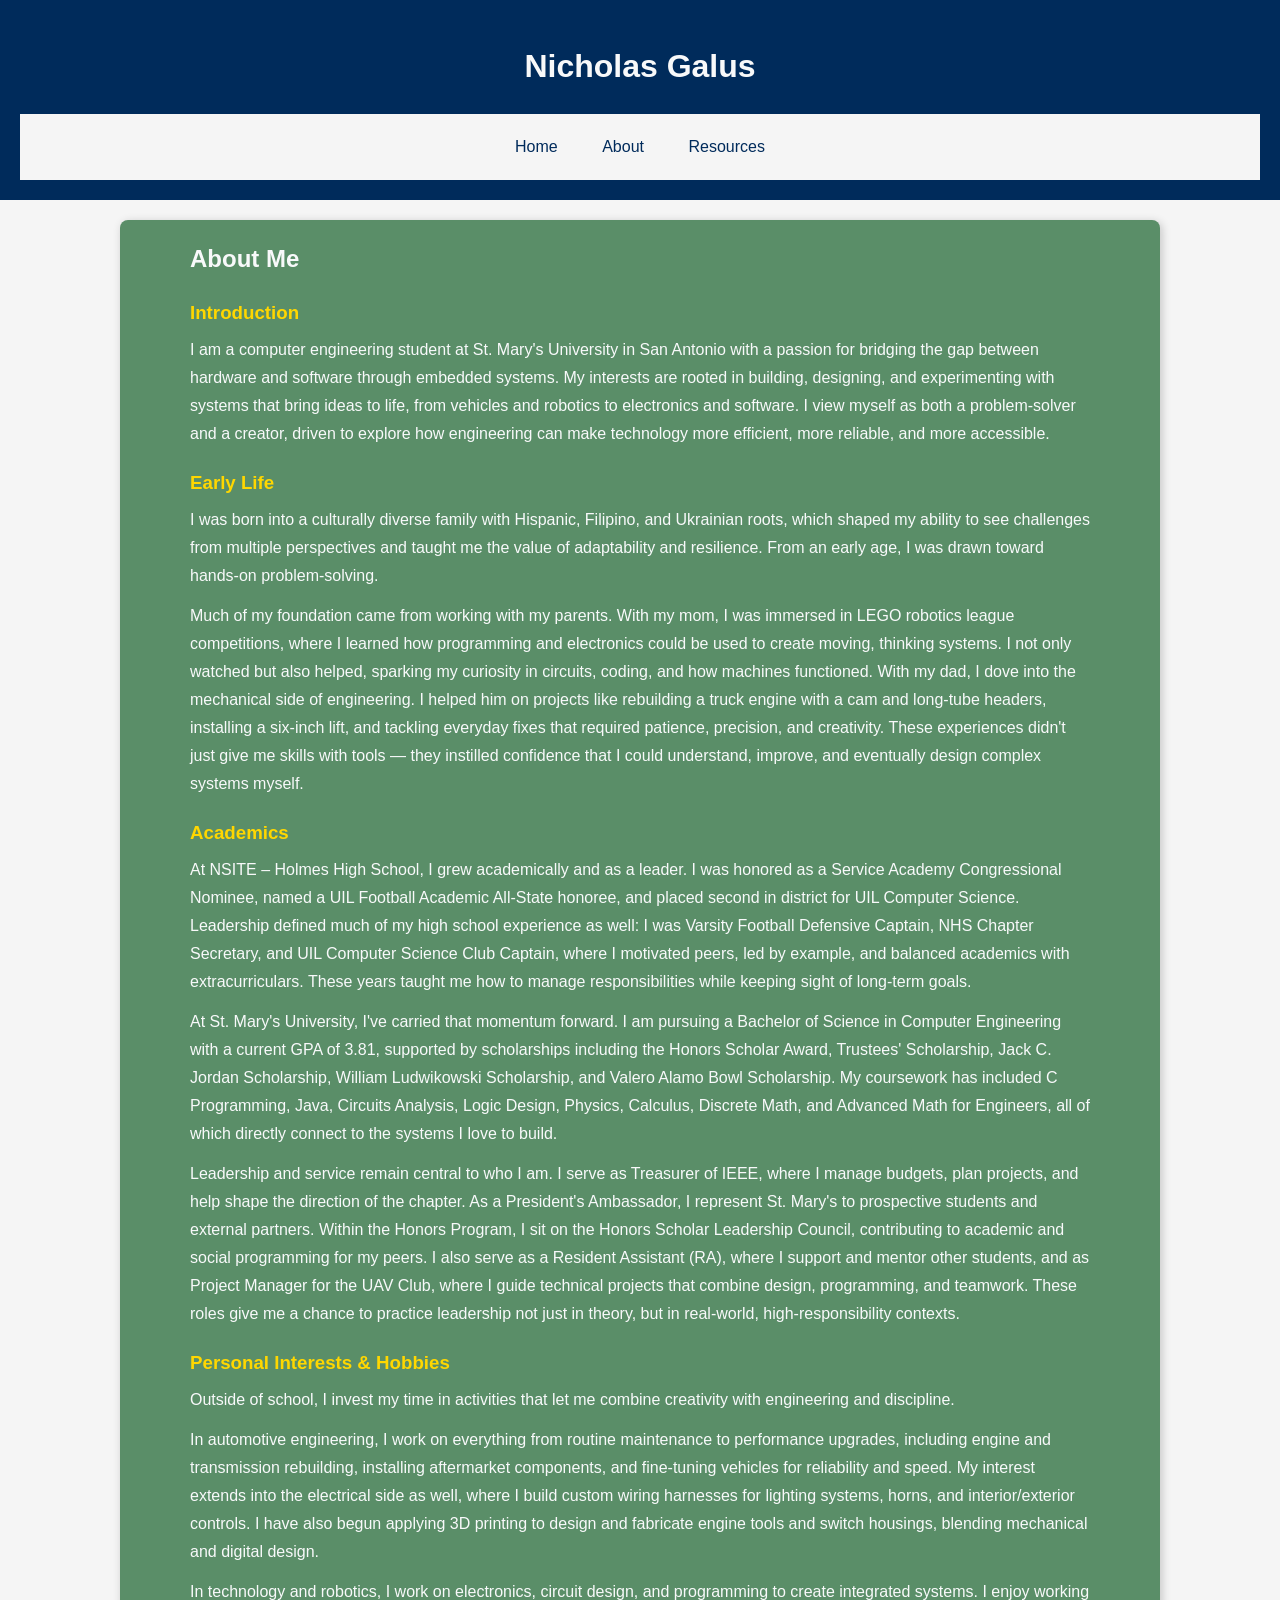
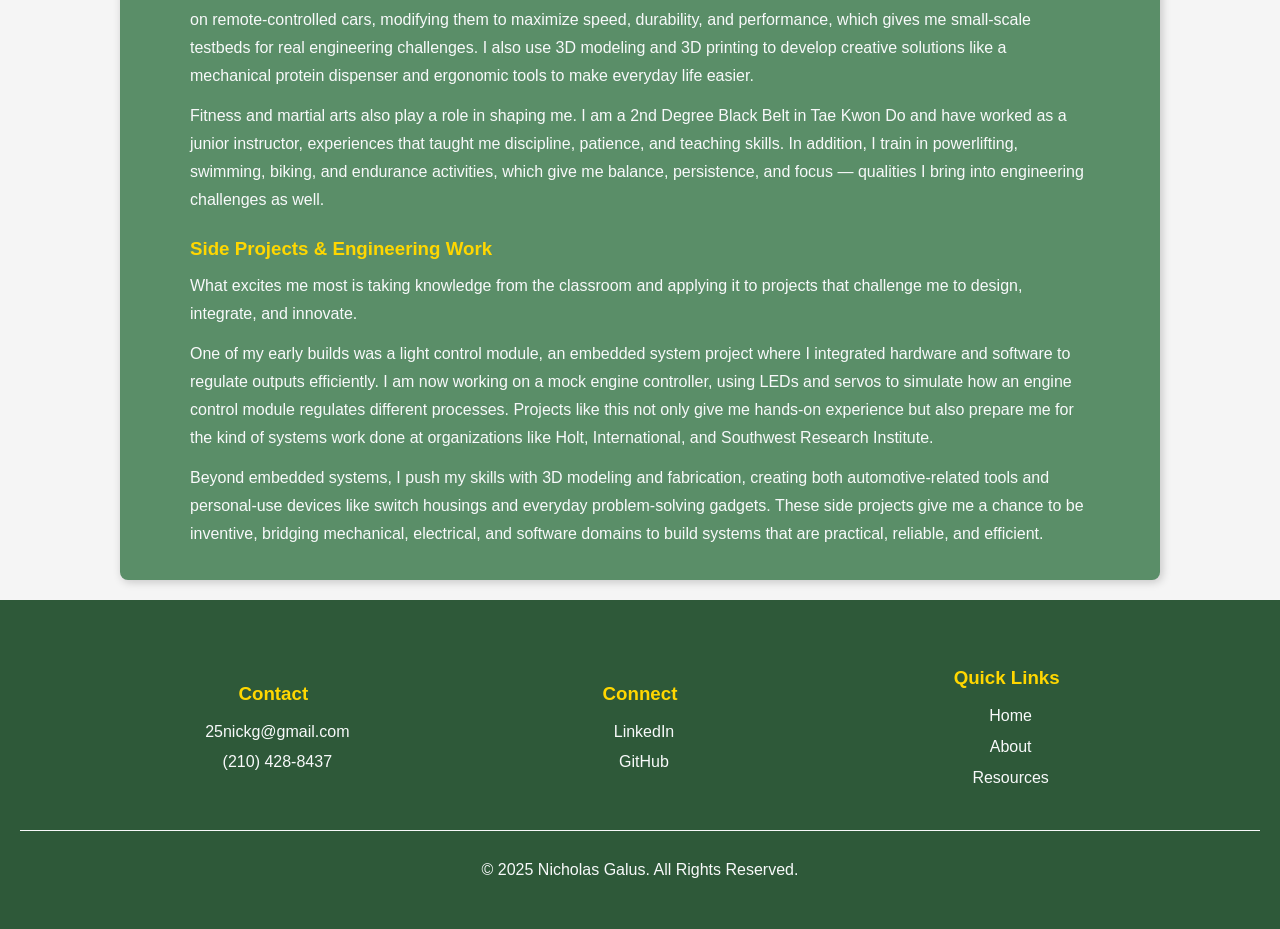
==== about.html @ d9659783 "Updated experiences" ====
<!DOCTYPE html>
<html lang="en">

<head>
    <meta charset="UTF-8">
    <meta name="viewport" content="width=device-width, initial-scale=1.0">
    <title>About Me - Nicholas Galus</title>
    <link rel="stylesheet" href="resources/css/styles.css">
</head>

<body>
    <header>
        <h1>Nicholas Galus</h1>
        <nav>
            <a href="index.html">Home</a>
            <a href="about.html">About</a>
            <a href="resources.html">Resources</a>
        </nav>
    </header>

    <section class="about about-page">
        <article>
            <div>
                <h2>About Me</h2>
                
                <h3>Introduction</h3>
                <p>
                    I am a computer engineering student at St. Mary's University in San Antonio with a passion for bridging the gap between hardware and software through embedded systems. My interests are rooted in building, designing, and experimenting with systems that bring ideas to life, from vehicles and robotics to electronics and software. I view myself as both a problem-solver and a creator, driven to explore how engineering can make technology more efficient, more reliable, and more accessible.
                </p>

                <h3>Early Life</h3>
                <p>
                    I was born into a culturally diverse family with Hispanic, Filipino, and Ukrainian roots, which shaped my ability to see challenges from multiple perspectives and taught me the value of adaptability and resilience. From an early age, I was drawn toward hands-on problem-solving.
                </p>
                <p>
                    Much of my foundation came from working with my parents. With my mom, I was immersed in LEGO robotics league competitions, where I learned how programming and electronics could be used to create moving, thinking systems. I not only watched but also helped, sparking my curiosity in circuits, coding, and how machines functioned. With my dad, I dove into the mechanical side of engineering. I helped him on projects like rebuilding a truck engine with a cam and long-tube headers, installing a six-inch lift, and tackling everyday fixes that required patience, precision, and creativity. These experiences didn't just give me skills with tools — they instilled confidence that I could understand, improve, and eventually design complex systems myself.
                </p>

                <h3>Academics</h3>
                <p>
                    At NSITE – Holmes High School, I grew academically and as a leader. I was honored as a Service Academy Congressional Nominee, named a UIL Football Academic All-State honoree, and placed second in district for UIL Computer Science. Leadership defined much of my high school experience as well: I was Varsity Football Defensive Captain, NHS Chapter Secretary, and UIL Computer Science Club Captain, where I motivated peers, led by example, and balanced academics with extracurriculars. These years taught me how to manage responsibilities while keeping sight of long-term goals.
                </p>
                <p>
                    At St. Mary's University, I've carried that momentum forward. I am pursuing a Bachelor of Science in Computer Engineering with a current GPA of 3.81, supported by scholarships including the Honors Scholar Award, Trustees' Scholarship, Jack C. Jordan Scholarship, William Ludwikowski Scholarship, and Valero Alamo Bowl Scholarship. My coursework has included C Programming, Java, Circuits Analysis, Logic Design, Physics, Calculus, Discrete Math, and Advanced Math for Engineers, all of which directly connect to the systems I love to build.
                </p>
                <p>
                    Leadership and service remain central to who I am. I serve as Treasurer of IEEE, where I manage budgets, plan projects, and help shape the direction of the chapter. As a President's Ambassador, I represent St. Mary's to prospective students and external partners. Within the Honors Program, I sit on the Honors Scholar Leadership Council, contributing to academic and social programming for my peers. I also serve as a Resident Assistant (RA), where I support and mentor other students, and as Project Manager for the UAV Club, where I guide technical projects that combine design, programming, and teamwork. These roles give me a chance to practice leadership not just in theory, but in real-world, high-responsibility contexts.
                </p>

                <h3>Personal Interests & Hobbies</h3>
                <p>
                    Outside of school, I invest my time in activities that let me combine creativity with engineering and discipline.
                </p>
                <p>
                    In automotive engineering, I work on everything from routine maintenance to performance upgrades, including engine and transmission rebuilding, installing aftermarket components, and fine-tuning vehicles for reliability and speed. My interest extends into the electrical side as well, where I build custom wiring harnesses for lighting systems, horns, and interior/exterior controls. I have also begun applying 3D printing to design and fabricate engine tools and switch housings, blending mechanical and digital design.
                </p>
                <p>
                    In technology and robotics, I work on electronics, circuit design, and programming to create integrated systems. I enjoy working on remote-controlled cars, modifying them to maximize speed, durability, and performance, which gives me small-scale testbeds for real engineering challenges. I also use 3D modeling and 3D printing to develop creative solutions like a mechanical protein dispenser and ergonomic tools to make everyday life easier.
                </p>
                <p>
                    Fitness and martial arts also play a role in shaping me. I am a 2nd Degree Black Belt in Tae Kwon Do and have worked as a junior instructor, experiences that taught me discipline, patience, and teaching skills. In addition, I train in powerlifting, swimming, biking, and endurance activities, which give me balance, persistence, and focus — qualities I bring into engineering challenges as well.
                </p>

                <h3>Side Projects & Engineering Work</h3>
                <p>
                    What excites me most is taking knowledge from the classroom and applying it to projects that challenge me to design, integrate, and innovate.
                </p>
                <p>
                    One of my early builds was a light control module, an embedded system project where I integrated hardware and software to regulate outputs efficiently. I am now working on a mock engine controller, using LEDs and servos to simulate how an engine control module regulates different processes. Projects like this not only give me hands-on experience but also prepare me for the kind of systems work done at organizations like Holt, International, and Southwest Research Institute.
                </p>
                <p>
                    Beyond embedded systems, I push my skills with 3D modeling and fabrication, creating both automotive-related tools and personal-use devices like switch housings and everyday problem-solving gadgets. These side projects give me a chance to be inventive, bridging mechanical, electrical, and software domains to build systems that are practical, reliable, and efficient.
                </p>
            </div>
        </article>
    </section>

    <footer>
        <div class="footer-container">
            <!-- Contact Section -->
            <div class="footer-section">
                <h3>Contact</h3>
                <p><a href="mailto:25nickg@gmail.com"><i class="fas fa-envelope"></i> 25nickg@gmail.com</a></p>
                <p><a href="tel:+12104288437"><i class="fas fa-phone"></i> (210) 428-8437</a></p>
            </div>

            <!-- Social Media Section -->
            <div class="footer-section">
                <h3>Connect</h3>
                <p>
                    <a href="https://www.linkedin.com/in/nicholas-galus-9012752a9/" target="_blank">
                        <i class="fab fa-linkedin"></i> LinkedIn
                    </a>
                </p>
                <p>
                    <a href="https://github.com/ngalus47" target="_blank">
                        <i class="fab fa-github"></i> GitHub
                    </a>
                </p>
            </div>

            <!-- Quick Links Section -->
            <div class="footer-section">
                <h3>Quick Links</h3>
                <p><a href="index.html"><i class="fas fa-home"></i> Home</a></p>
                <p><a href="about.html"><i class="fas fa-user"></i> About</a></p>
                <p><a href="resources.html"><i class="fas fa-folder"></i> Resources</a></p>
            </div>
        </div>

        <!-- Copyright Notice -->
        <div class="footer-bottom">
            <p>&copy; 2025 Nicholas Galus. All Rights Reserved.</p>
        </div>
    </footer>

</body>

</html>
---- resources/css/styles.css ----
/* General Styling */
body {
  font-family: Arial, sans-serif;
  line-height: 1.6;
  margin: 0;
  padding: 0;
  background: #f5f5f5;
  color: #f8f9fa;
}

/* Header */
header {
  background: #002b5b;
  color: #f8f9fa;
  padding: 20px;
  text-align: center;
}

/* Navigation */
nav {
  background: #f5f5f5;
  text-align: center;
  padding: 10px;
}

nav a {
  color: #002b5b;
  text-decoration: none;
  padding: 10px 20px;
  display: inline-block;
  transition: background 0.3s ease, color 0.3s ease;
}

nav a:hover {
  background: #ffd166;
  color: #333;
  border-radius: 5px;
}

/* Main Content */
main {
  padding: 20px;
  max-width: 900px;
  margin: auto;
}

/* Article Styling (About Section, Experiences) */
article {
  background: #5a8e68;
  padding: 20px;
  margin: 20px auto;
  border-radius: 8px;
  text-align: center;
  max-width: 1000px;
  width: 100%;
  box-shadow: 2px 2px 10px rgba(0, 0, 0, 0.2);
}

/* About page: improve readability and left-align text */
.about-page article {
  text-align: left;
}

.about-page article > div {
  max-width: 900px;
  margin: 0 auto;
}

.about-page h2 {
  margin: 0 0 8px 0;
  text-align: left;
}

.about-page h3 {
  margin: 20px 0 8px 0;
  color: #ffd700;
  text-align: left;
}

.about-page p {
  margin: 0 0 12px 0;
  line-height: 1.75;
}

/* Home page remains centered; specific left alignment is applied only on about.html */

/* Experiences Grid */
.experiences-grid {
  display: grid;
  grid-template-columns: repeat(2, 1fr); /* Forces 2 columns */
  gap: 20px;
  padding: 20px;
  max-width: 900px; /* Adjusted to fit content */
  margin: auto;
  align-items: stretch; /* Ensures all cards have equal height */
}

/* Experience Item */
.experience-item {
  background: #2e5939;
  padding: 18px;
  border-radius: 8px;
  text-align: left;
  box-shadow: 2px 2px 10px rgba(0, 0, 0, 0.2);
  display: flex;
  flex-direction: column;
  min-height: 280px; /* Ensures minimum consistent height */
}

/* Experience Description */
.experience-item p {
  margin-top: 8px;
  font-size: 14px;
  line-height: 1.4;
}

/* Title and date styling */
.experience-item h3 {
  margin: 0 0 6px 0;
  text-align: center;
  font-size: 16px;
  line-height: 1.3;
}

.experience-date {
  margin: 0 0 12px 0;
  color: #ffd700;
  font-weight: bold;
  text-align: center;
  font-size: 13px;
}

/* Lists inside experience items */
.experience-item ul {
  margin: 0;
  padding-left: 18px;
  text-align: left; /* Keep bullets and text left-aligned */
  flex-grow: 1; /* Allows list to expand and fill available space */
}

.experience-item li {
  margin: 5px 0;
  font-size: 13px;
  line-height: 1.4;
  word-wrap: break-word;
  hyphens: auto;
}

/* Container (Flexbox for About Section) */
/* Adjust About Me section for better spacing */
.container {
  display: flex;
  align-items: center;
  justify-content: space-between;
  gap: 30px;
}

/* Text Section (Left Side) */
.container div {
  flex: 2;
}

/* About Section - Adjusted for Square Image */
.image {
  flex: 1;
  display: flex;
  justify-content: center;
  align-items: center; /* Center aligns vertically */
}

.image img {
  width: 350px; /* Adjust size for proportional fit */
  height: 350px; /* Maintain square format */
  border-radius: 12px; /* Softer edges */
  box-shadow: 4px 4px 12px rgba(0, 0, 0, 0.3); /* Enhanced shadow */
  border: none; /* Remove border, keep only shadow */
}

/* PDF Grid (Resources & Recent Documents) */
.pdf-grid {
  display: grid;
  grid-template-columns: repeat(
    auto-fit,
    minmax(250px, 1fr)
  ); /* Responsive grid */
  gap: 20px;
  padding: 20px;
  max-width: 900px;
  margin: auto;
}

/* PDF Item */
.pdf-item {
  background: #2e5939;
  padding: 15px;
  border-radius: 8px;
  text-align: center;
  box-shadow: 2px 2px 10px rgba(0, 0, 0, 0.2);
}

/* Clickable PDF Image */
.pdf-item a {
  display: inline-block;
}

.pdf-item img {
  max-width: 100%;
  height: auto;
  border-radius: 8px;
  box-shadow: 2px 2px 10px rgba(0, 0, 0, 0.2);
  transition: transform 0.3s ease;
}

.pdf-item img:hover {
  transform: scale(1.05);
}

/* View More Button */
.view-more-container {
  text-align: center;
  margin-top: 20px;
}

.view-more-btn {
  display: inline-block;
  padding: 10px 15px;
  background: #ffd700;
  color: #222222;
  text-decoration: none;
  border-radius: 5px;
  font-weight: bold;
  transition: background 0.3s ease;
}

.view-more-btn:hover {
  background: #ffd700;
}

/* Read More Button (for About section) */
.read-more-container {
  text-align: center;
  margin-top: 20px;
}

.read-more-btn {
  display: inline-block;
  padding: 12px 24px;
  background: #ffd700;
  color: #222222;
  text-decoration: none;
  border-radius: 8px;
  font-weight: bold;
  font-size: 16px;
  transition: all 0.3s ease;
  box-shadow: 2px 2px 8px rgba(0, 0, 0, 0.2);
}

.read-more-btn:hover {
  background: #e6c200;
  transform: translateY(-2px);
  box-shadow: 4px 4px 12px rgba(0, 0, 0, 0.3);
}

/* Resources Sections (Resume, Cover Letter, Letters, Certifications) */
.resources-section {
  margin-bottom: 40px;
}

/* Awards Section */
/* Awards Video Section */
.video-container {
  background: #2e5939; /* Matching award item background */
  padding: 20px;
  border-radius: 8px;
  text-align: center;
  max-width: 920px;
  margin: auto;
  box-shadow: 2px 2px 10px rgba(0, 0, 0, 0.2);
}

.video-container h3,
.video-container p {
  color: #f8f9fa; /* Light text for contrast */
}

.video-container iframe {
  width: 100%;
  height: 400px;
  max-width: 900px;
  border-radius: 8px;
  box-shadow: 2px 2px 10px rgba(0, 0, 0, 0.2);
}

/* Awards Grid */
.awards-grid {
  display: grid;
  grid-template-columns: repeat(
    auto-fit,
    minmax(250px, 1fr)
  ); /* Responsive grid */
  gap: 20px;
  padding: 20px;
  max-width: 1100px;
  margin: auto;
}

/* Award Item */
.award-item {
  background: #2e5939;
  padding: 15px;
  border-radius: 8px;
  text-align: center;
  box-shadow: 2px 2px 10px rgba(0, 0, 0, 0.2);
}

/* Award Description */
.award-item p {
  margin-top: 10px;
  font-size: 14px;
}

/* Sidebar / Aside */
aside {
  background: #ddd;
  padding: 15px;
  margin: 20px;
  border-radius: 5px;
  text-align: right;
}

/* Footer */
footer {
  background: #2e5939;
  color: #f8f9fa;
  padding: 30px 20px;
  text-align: center;
  font-size: 16px;
}

.footer-container {
  display: flex;
  flex-wrap: wrap;
  justify-content: space-around;
  align-items: center;
  max-width: 1100px;
  margin: auto;
}

.footer-section {
  margin: 15px;
  min-width: 200px;
}

.footer-section h3 {
  margin-bottom: 10px;
  color: #ffd700;
}

.footer-section p {
  margin: 5px 0;
}

.footer-section a {
  color: #f8f9fa;
  text-decoration: none;
  transition: color 0.3s ease-in-out;
}

.footer-section a:hover {
  color: #ffd700;
}

/* Social Icons */
.footer-section i {
  margin-right: 8px;
}

/* Footer Bottom */
.footer-bottom {
  margin-top: 20px;
  border-top: 1px solid #f8f9fa;
  padding-top: 10px;
}

/* Responsive Design */
@media screen and (max-width: 768px) {
  nav a {
    display: block;
    padding: 10px;
    margin: 5px auto;
  }

  article {
    max-width: 95%;
  }

  .container {
    flex-direction: column;
    text-align: center;
  }

  .image img {
    width: 200px; /* Slightly smaller on mobile */
    height: 200px;
  }

  .experiences-grid {
    grid-template-columns: 1fr; /* Switches to 1 column on smaller screens */
  }

  .pdf-grid,
  .awards-grid {
    grid-template-columns: 1fr;
  }
}
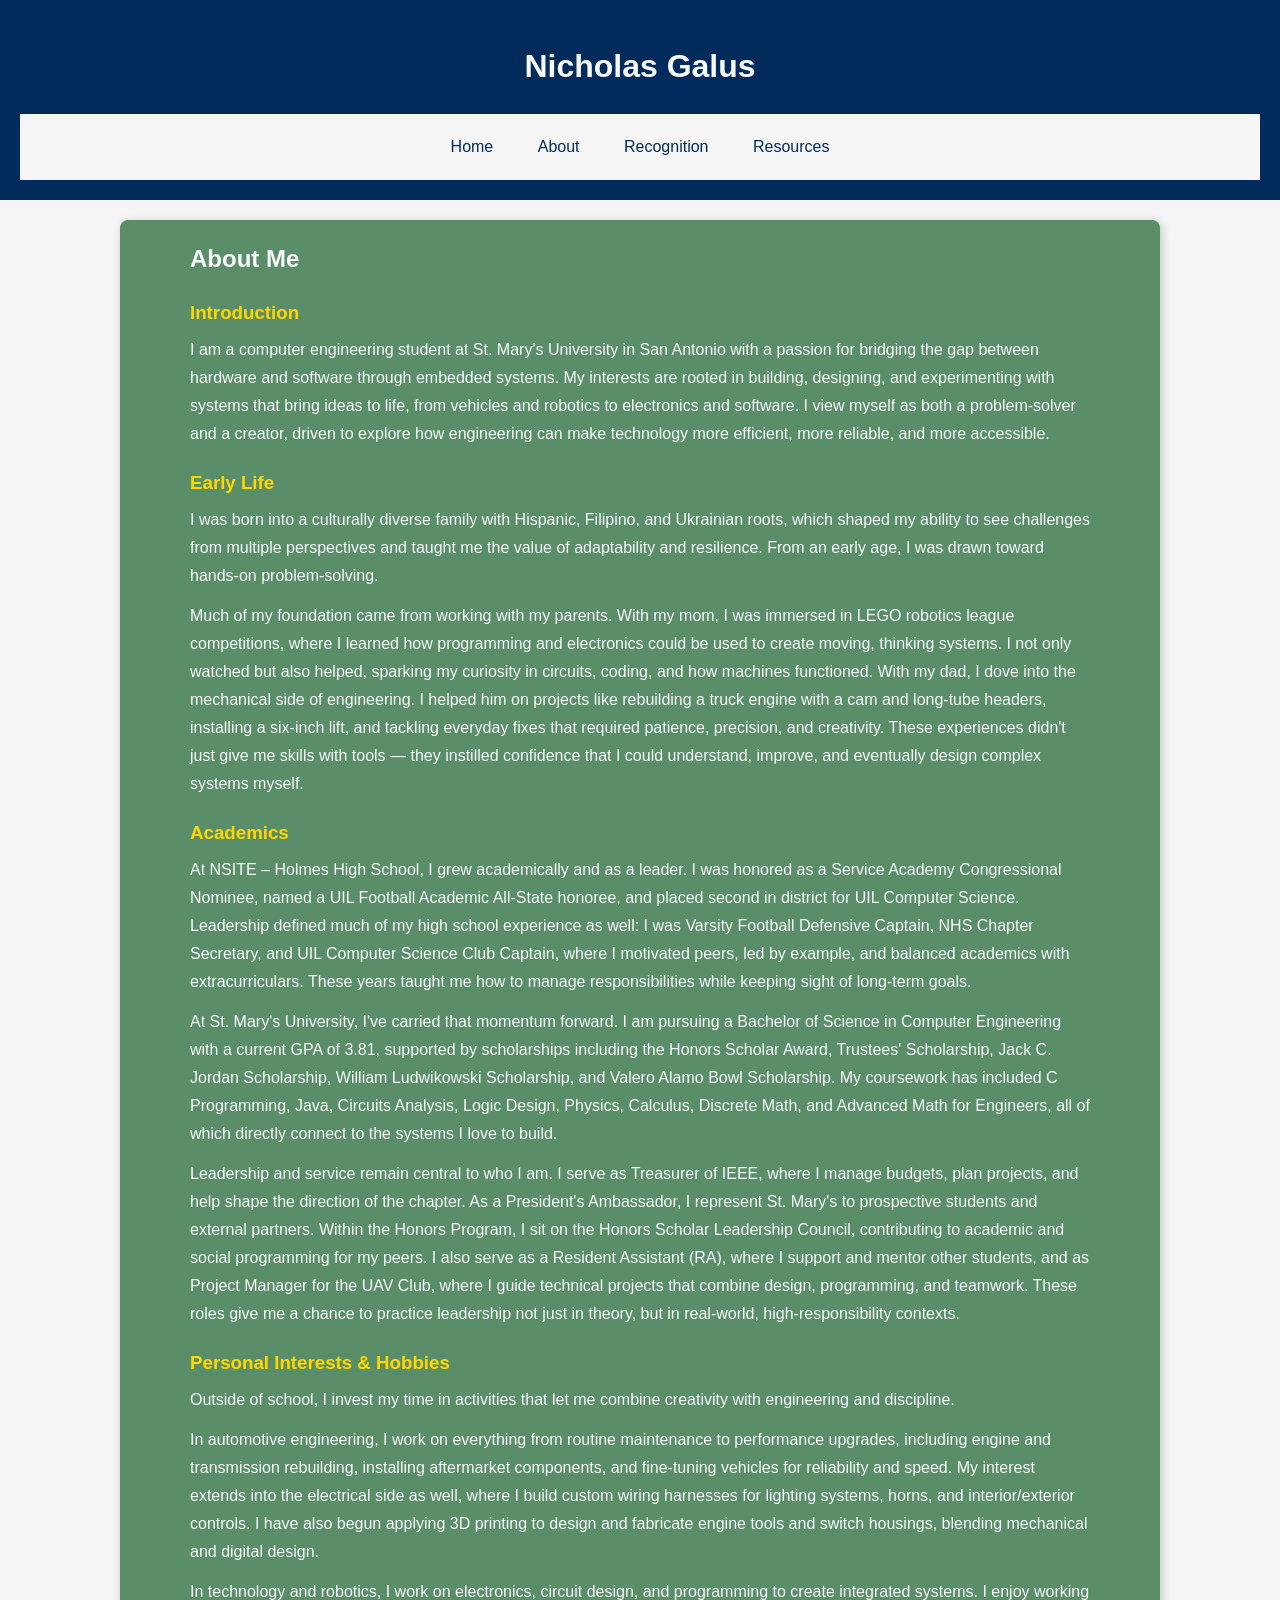
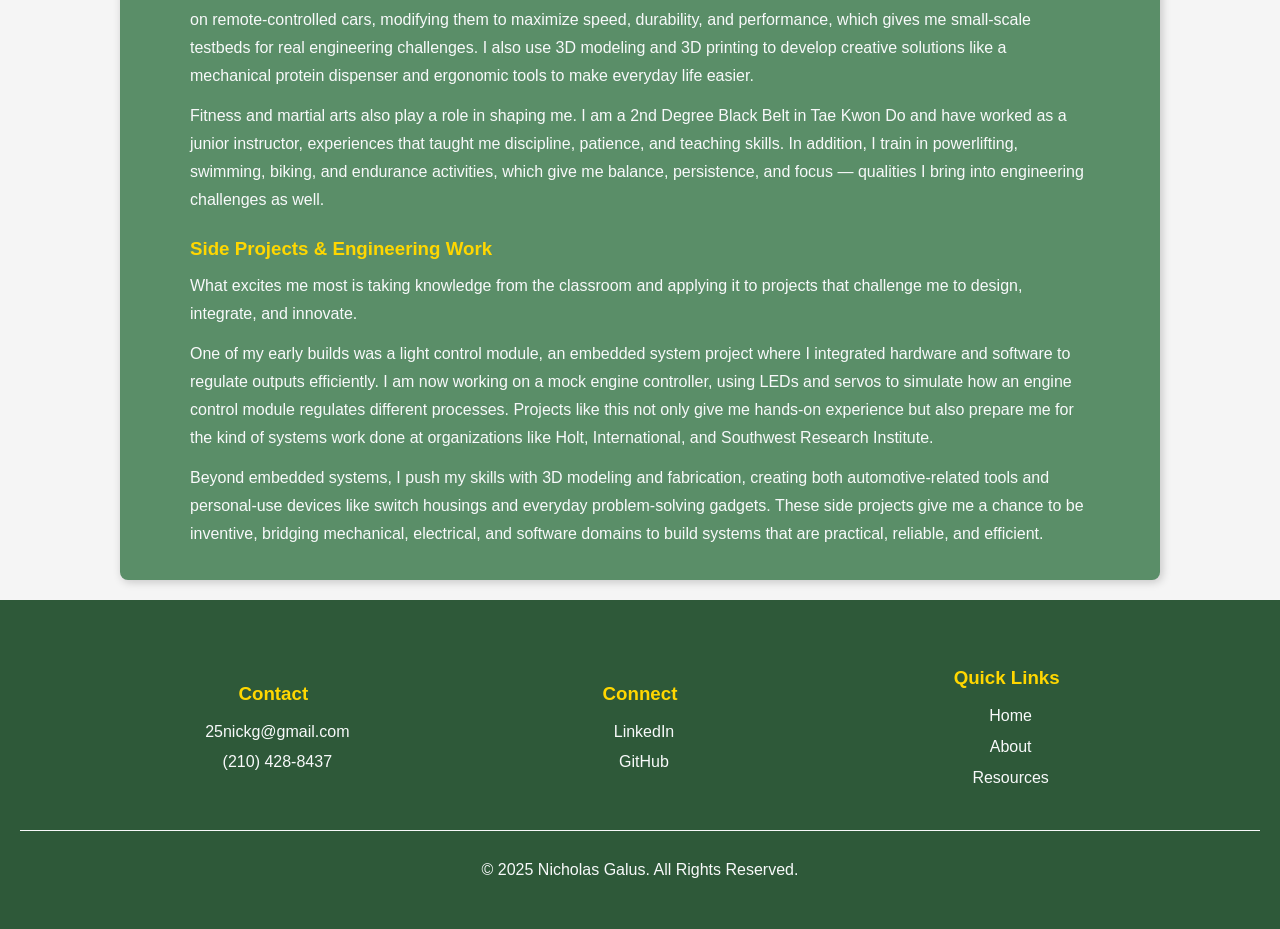
==== commit 324bff86: "Created Leadership & Recognition" ====
--- a/about.html
+++ b/about.html
@@ -14,6 +14,7 @@
         <nav>
             <a href="index.html">Home</a>
             <a href="about.html">About</a>
+            <a href="awards.html">Recognition</a>
             <a href="resources.html">Resources</a>
         </nav>
     </header>
--- a/resources/css/styles.css
+++ b/resources/css/styles.css
@@ -144,6 +144,97 @@
   line-height: 1.4;
   word-wrap: break-word;
   hyphens: auto;
+}
+
+/* Leadership & Recognitions Vertical Layout */
+.leadership-grid {
+  display: flex;
+  flex-direction: column;
+  gap: 1.5rem;
+  padding: 20px;
+  max-width: 800px; /* Slightly narrower for better centering */
+  margin: 0 auto; /* Center the container */
+  align-items: center; /* Center the cards horizontally */
+}
+
+.leadership-item {
+  background: #2e5939;
+  padding: 1.5rem;
+  border-radius: 8px;
+  text-align: left;
+  box-shadow: 2px 2px 10px rgba(0, 0, 0, 0.2);
+  width: 100%;
+  max-width: 100%;
+  margin-bottom: 0.5rem;
+}
+
+.leadership-item h3 {
+  margin: 0 0 6px 0;
+  text-align: left;
+  font-size: 16px;
+  line-height: 1.3;
+}
+
+.leadership-item p {
+  margin: 0;
+  font-size: 14px;
+  line-height: 1.4;
+}
+
+/* Experiences Vertical Layout (for top 3) */
+.experiences-vertical {
+  display: flex;
+  flex-direction: column;
+  gap: 1.5rem;
+  padding: 20px;
+  max-width: 800px; /* Slightly narrower for better centering */
+  margin: 0 auto; /* Center the container */
+  align-items: center; /* Center the cards horizontally */
+}
+
+.experience-vertical-item {
+  background: #2e5939;
+  padding: 1.5rem;
+  border-radius: 8px;
+  text-align: left;
+  box-shadow: 2px 2px 10px rgba(0, 0, 0, 0.2);
+  width: 100%;
+  max-width: 100%;
+  margin-bottom: 0.5rem;
+}
+
+.experience-vertical-item h3 {
+  margin: 0 0 6px 0;
+  text-align: left;
+  font-size: 16px;
+  line-height: 1.3;
+}
+
+.experience-vertical-item .experience-date {
+  margin: 0 0 12px 0;
+  color: #ffd700;
+  font-weight: bold;
+  text-align: left;
+  font-size: 13px;
+}
+
+.experience-vertical-item p {
+  margin: 0;
+  font-size: 14px;
+  line-height: 1.4;
+}
+
+/* Lists inside vertical experience items */
+.experience-vertical-item ul {
+  margin: 10px 0 0;
+  padding-left: 20px;
+  text-align: left;
+}
+
+.experience-vertical-item li {
+  margin: 6px 0;
+  font-size: 14px;
+  line-height: 1.4;
 }
 
 /* Container (Flexbox for About Section) */
@@ -304,6 +395,72 @@
   margin: auto;
 }
 
+/* Featured Recognition Section */
+.featured-recognition {
+  margin: 20px 0;
+}
+
+.tumc-feature-card {
+  background: #31543A;
+  border-radius: 12px;
+  padding: 25px;
+  box-shadow: 0 4px 15px rgba(0, 0, 0, 0.2);
+  margin-bottom: 30px;
+  max-width: 920px;
+  margin-left: auto;
+  margin-right: auto;
+}
+
+.tumc-grid {
+  display: grid;
+  grid-template-columns: 30% 70%;
+  gap: 30px;
+  align-items: start;
+}
+
+.tumc-photo {
+  display: flex;
+  justify-content: center;
+  align-items: center;
+  overflow: hidden;
+}
+
+.tumc-photo img {
+  width: 100%;
+  height: auto;
+  border-radius: 8px;
+  box-shadow: 0 4px 12px rgba(0, 0, 0, 0.3);
+  object-fit: cover;
+  aspect-ratio: 3/4;
+  display: block;
+  max-width: 100%;
+}
+
+.tumc-text {
+  padding: 0 20px;
+}
+
+.tumc-text h3 {
+  color: #f8f9fa;
+  font-size: 18px;
+  margin: 0 0 20px 0;
+  line-height: 1.4;
+  text-align: left;
+  font-weight: 600;
+}
+
+.tumc-text p {
+  color: #f8f9fa;
+  font-size: 14px;
+  line-height: 1.6;
+  margin: 0 0 16px 0;
+  text-align: left;
+}
+
+.tumc-text p:last-child {
+  margin-bottom: 0;
+}
+
 /* Award Item */
 .award-item {
   background: #2e5939;
@@ -408,8 +565,38 @@
     grid-template-columns: 1fr; /* Switches to 1 column on smaller screens */
   }
 
+  .experiences-vertical,
+  .leadership-grid {
+    gap: 1rem; /* Reduced gap on mobile */
+    padding: 15px;
+  }
+
   .pdf-grid,
   .awards-grid {
     grid-template-columns: 1fr;
   }
-}
+
+  .tumc-grid {
+    grid-template-columns: 1fr;
+    gap: 20px;
+    text-align: center;
+  }
+
+  .tumc-photo {
+    order: 1;
+  }
+
+.tumc-text {
+  order: 2;
+}
+
+  .tumc-text h3,
+  .tumc-text p {
+    text-align: center;
+  }
+
+  .tumc-photo img {
+    max-width: 250px;
+    margin: 0 auto;
+  }
+}
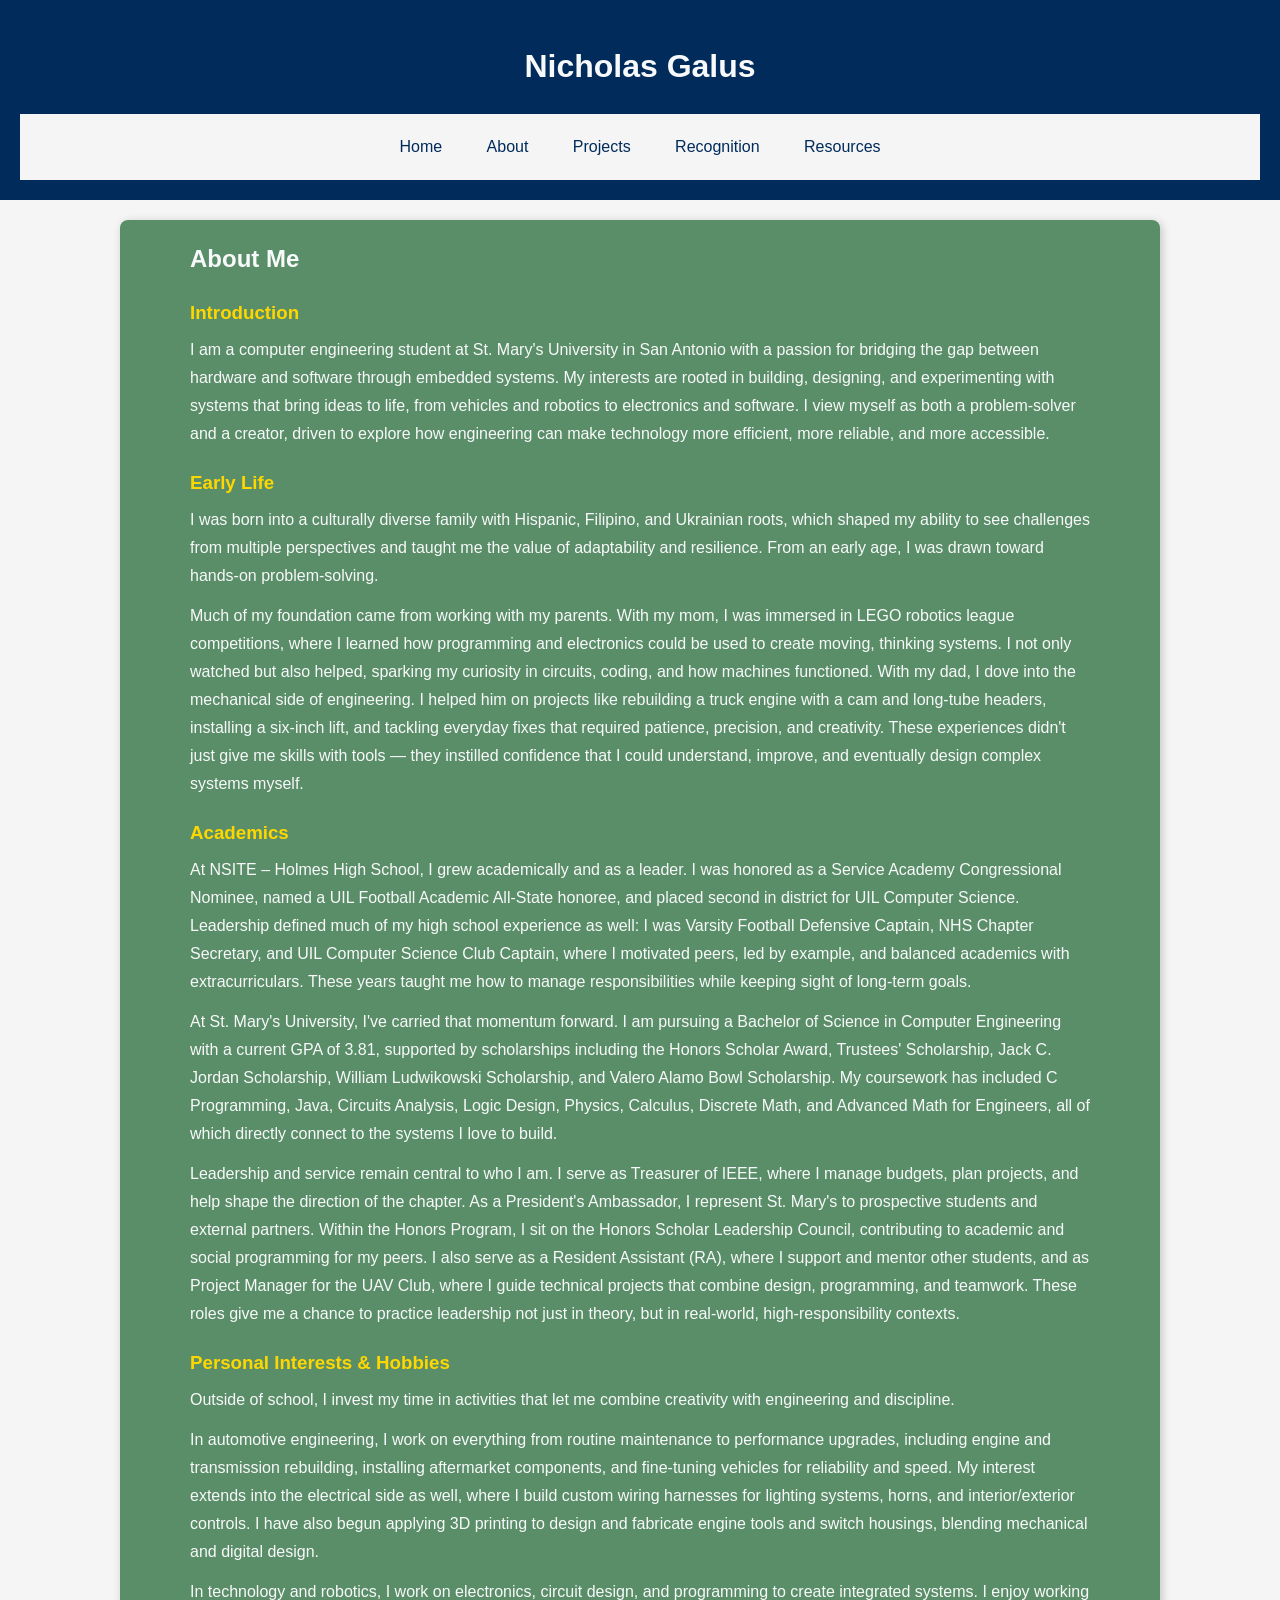
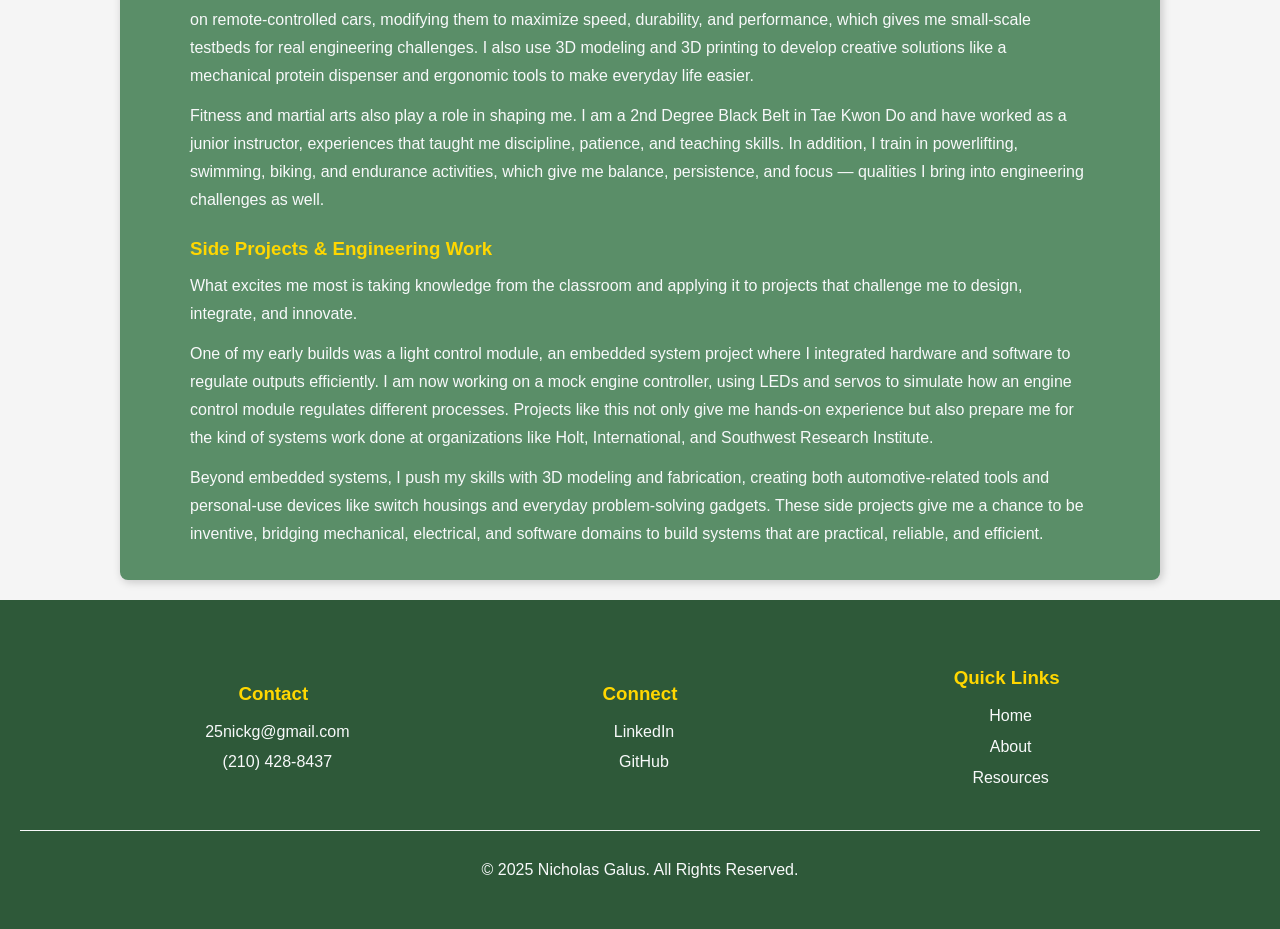
==== commit 00ffb7f5: "Add projects page and featured projects section Add projects.html with a responsive project card gri" ====
--- a/about.html
+++ b/about.html
@@ -14,6 +14,7 @@
         <nav>
             <a href="index.html">Home</a>
             <a href="about.html">About</a>
+            <a href="projects.html">Projects</a>
             <a href="awards.html">Recognition</a>
             <a href="resources.html">Resources</a>
         </nav>
--- a/resources/css/styles.css
+++ b/resources/css/styles.css
@@ -304,6 +304,103 @@
 
 .pdf-item img:hover {
   transform: scale(1.05);
+}
+
+/* Projects Grid (Featured on Home & Projects page) */
+.projects-grid {
+  display: grid;
+  grid-template-columns: repeat(
+    auto-fill,
+    minmax(260px, 1fr)
+  ); /* Responsive grid */
+  gap: 20px;
+  padding: 20px;
+  max-width: 960px;
+  margin: auto;
+  align-items: stretch; /* Equal height cards */
+}
+
+/* Project Card */
+.project-card {
+  background: #2e5939;
+  border-radius: 8px;
+  text-align: left;
+  box-shadow: 2px 2px 10px rgba(0, 0, 0, 0.2);
+  overflow: hidden;
+  display: flex;
+  flex-direction: column;
+  transition: transform 0.3s ease, box-shadow 0.3s ease;
+}
+
+.project-card:hover {
+  transform: translateY(-4px);
+  box-shadow: 4px 6px 16px rgba(0, 0, 0, 0.3);
+}
+
+.project-image {
+  width: 100%;
+  height: 180px;
+  object-fit: cover;
+  object-position: center 25%; /* Keep faces in frame for portrait photos */
+  display: block;
+}
+
+.project-body {
+  padding: 18px;
+  display: flex;
+  flex-direction: column;
+  flex-grow: 1;
+}
+
+.project-body h3 {
+  margin: 0 0 6px 0;
+  font-size: 16px;
+  line-height: 1.3;
+}
+
+.project-body p {
+  margin: 0 0 12px 0;
+  font-size: 14px;
+  line-height: 1.4;
+}
+
+.project-body .project-date {
+  color: #ffd700;
+  font-weight: bold;
+  font-size: 13px;
+}
+
+/* Tech tags */
+.project-tags {
+  list-style: none;
+  padding: 0;
+  margin: auto 0 0 0; /* Pushes tags to bottom of card */
+  display: flex;
+  flex-wrap: wrap;
+  gap: 6px;
+}
+
+.project-tags li {
+  background: #5a8e68;
+  padding: 3px 10px;
+  border-radius: 12px;
+  font-size: 12px;
+}
+
+/* Optional project links (GitHub, demo, etc.) */
+.project-links {
+  margin-top: 12px;
+}
+
+.project-links a {
+  color: #ffd700;
+  font-weight: bold;
+  text-decoration: none;
+  margin-right: 12px;
+}
+
+.project-links a:hover {
+  text-decoration: underline;
 }
 
 /* View More Button */
@@ -572,6 +669,7 @@
   }
 
   .pdf-grid,
+  .projects-grid,
   .awards-grid {
     grid-template-columns: 1fr;
   }
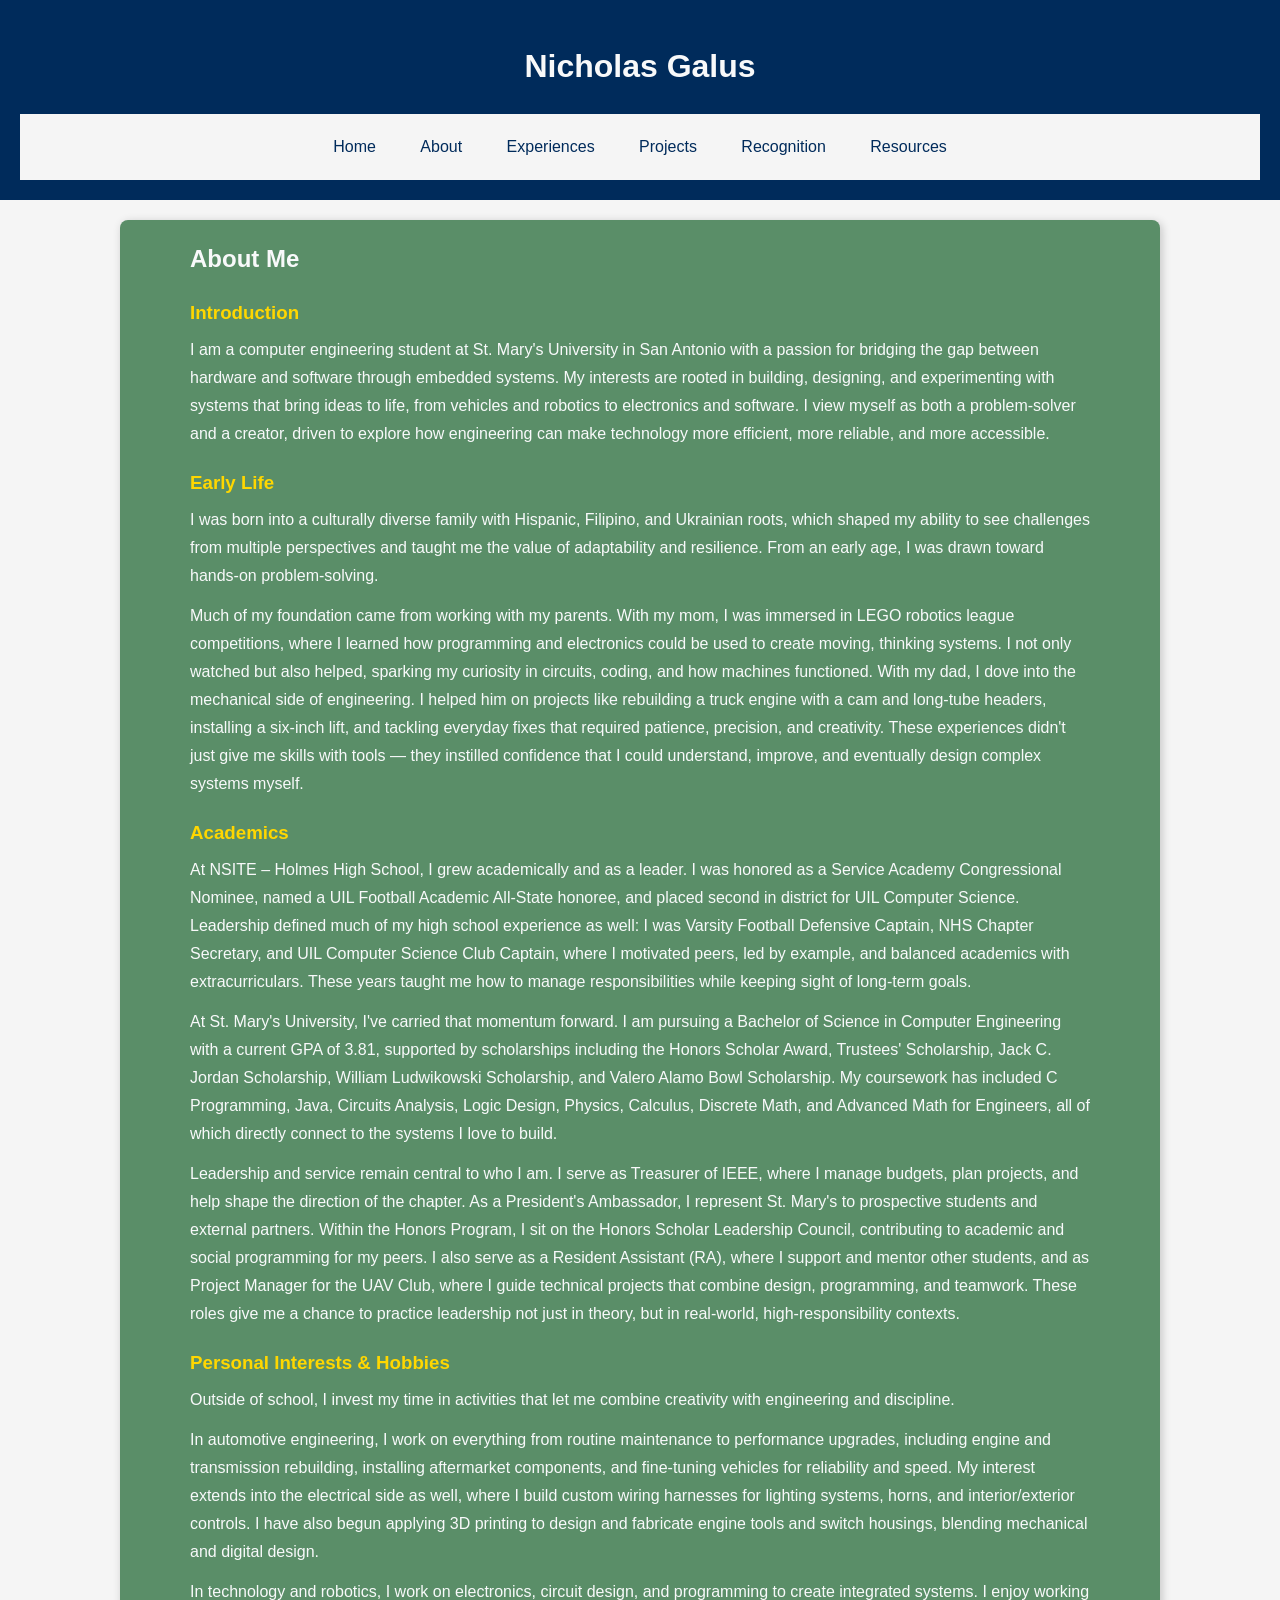
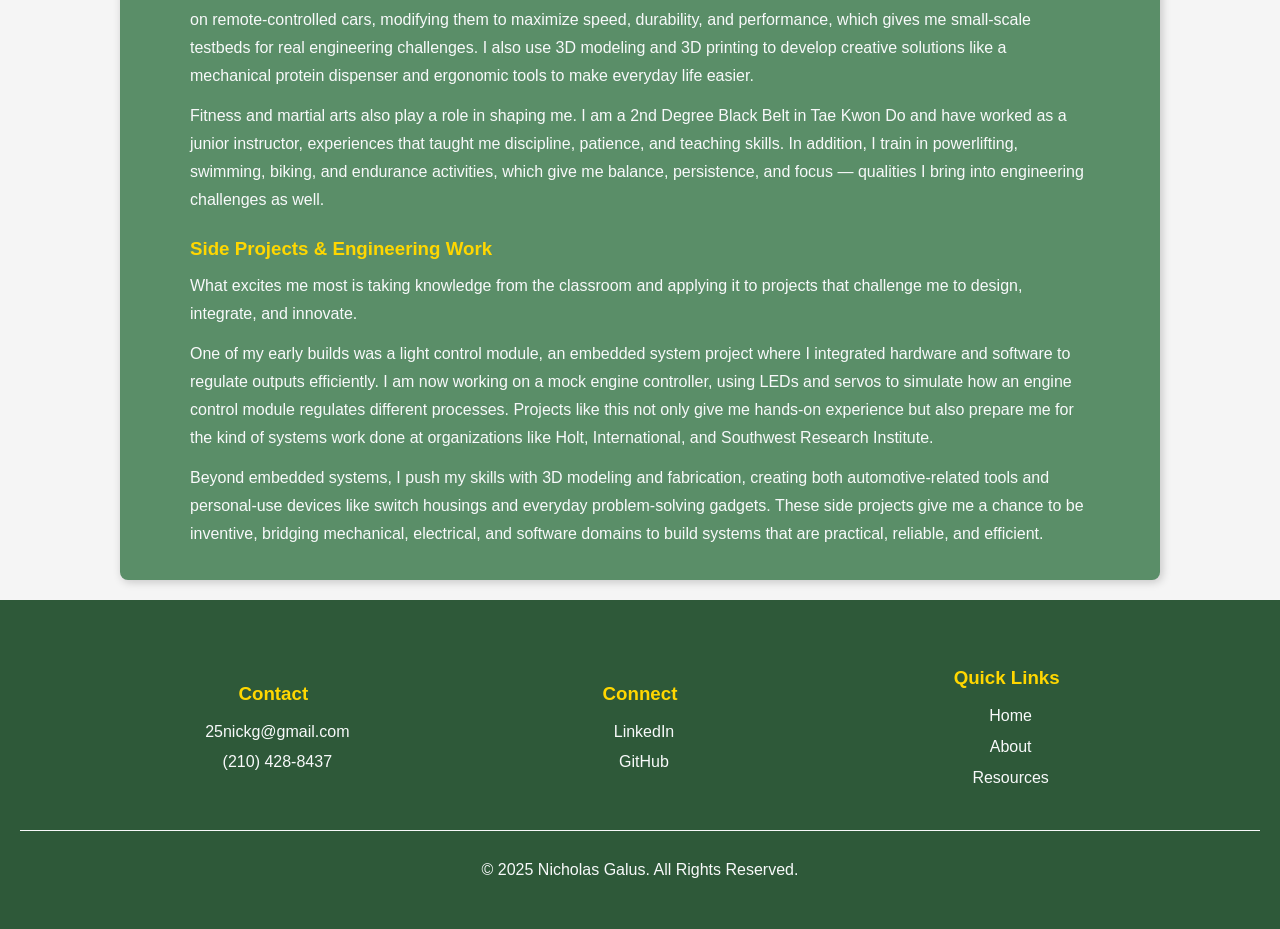
==== commit b317d4e1: "Add experiences page with thumbnails and detail dropdowns Show the 3 most recent experiences on the " ====
--- a/about.html
+++ b/about.html
@@ -14,6 +14,7 @@
         <nav>
             <a href="index.html">Home</a>
             <a href="about.html">About</a>
+            <a href="experiences.html">Experiences</a>
             <a href="projects.html">Projects</a>
             <a href="awards.html">Recognition</a>
             <a href="resources.html">Resources</a>
--- a/resources/css/styles.css
+++ b/resources/css/styles.css
@@ -698,3 +698,124 @@
     margin: 0 auto;
   }
 }
+
+/* Experience Thumbnails */
+.experience-vertical-item.has-thumb {
+  display: flex;
+  gap: 20px;
+  align-items: flex-start;
+}
+
+.experience-body {
+  flex: 1;
+  min-width: 0;
+}
+
+/* Placeholder shows data-initials until an image is added */
+.experience-thumb {
+  position: relative;
+  flex: 0 0 120px;
+  width: 120px;
+  height: 120px;
+  border-radius: 8px;
+  overflow: hidden;
+  background: linear-gradient(135deg, #002b5b, #5a8e68);
+  box-shadow: 2px 2px 10px rgba(0, 0, 0, 0.2);
+  display: flex;
+  align-items: center;
+  justify-content: center;
+}
+
+.experience-thumb::before {
+  content: attr(data-initials);
+  color: #ffd700;
+  font-weight: bold;
+  font-size: 18px;
+  letter-spacing: 1px;
+}
+
+.experience-thumb img {
+  position: absolute;
+  inset: 0;
+  width: 100%;
+  height: 100%;
+  object-fit: cover;
+}
+
+/* Experience "View More Details" dropdown */
+.experience-details {
+  margin-top: 14px;
+  border-top: 1px solid rgba(248, 249, 250, 0.25);
+  padding-top: 10px;
+}
+
+.experience-details summary {
+  cursor: pointer;
+  color: #ffd700;
+  font-weight: bold;
+  font-size: 14px;
+  list-style: none;
+  user-select: none;
+}
+
+.experience-details summary::-webkit-details-marker {
+  display: none;
+}
+
+.experience-details summary::before {
+  content: "\25B8";
+  display: inline-block;
+  margin-right: 6px;
+  transition: transform 0.2s ease;
+}
+
+.experience-details[open] summary::before {
+  transform: rotate(90deg);
+}
+
+.experience-details[open] summary {
+  margin-bottom: 10px;
+}
+
+.experience-details-content p {
+  margin: 0 0 10px 0;
+  font-size: 14px;
+  line-height: 1.6;
+}
+
+.experience-details-content h4 {
+  margin: 14px 0 8px 0;
+  color: #ffd700;
+  font-size: 14px;
+}
+
+.experience-vertical-item .skill-tags {
+  list-style: none;
+  padding: 0;
+  margin: 0;
+  display: flex;
+  flex-wrap: wrap;
+  gap: 8px;
+}
+
+.experience-vertical-item .skill-tags li {
+  margin: 0;
+  background: #002b5b;
+  padding: 4px 10px;
+  border-radius: 12px;
+  font-size: 12px;
+}
+
+@media screen and (max-width: 768px) {
+  .experience-vertical-item.has-thumb {
+    flex-direction: column;
+    align-items: center;
+  }
+
+  .experience-thumb {
+    width: 100%;
+    max-width: 240px;
+    flex-basis: auto;
+    height: 140px;
+  }
+}
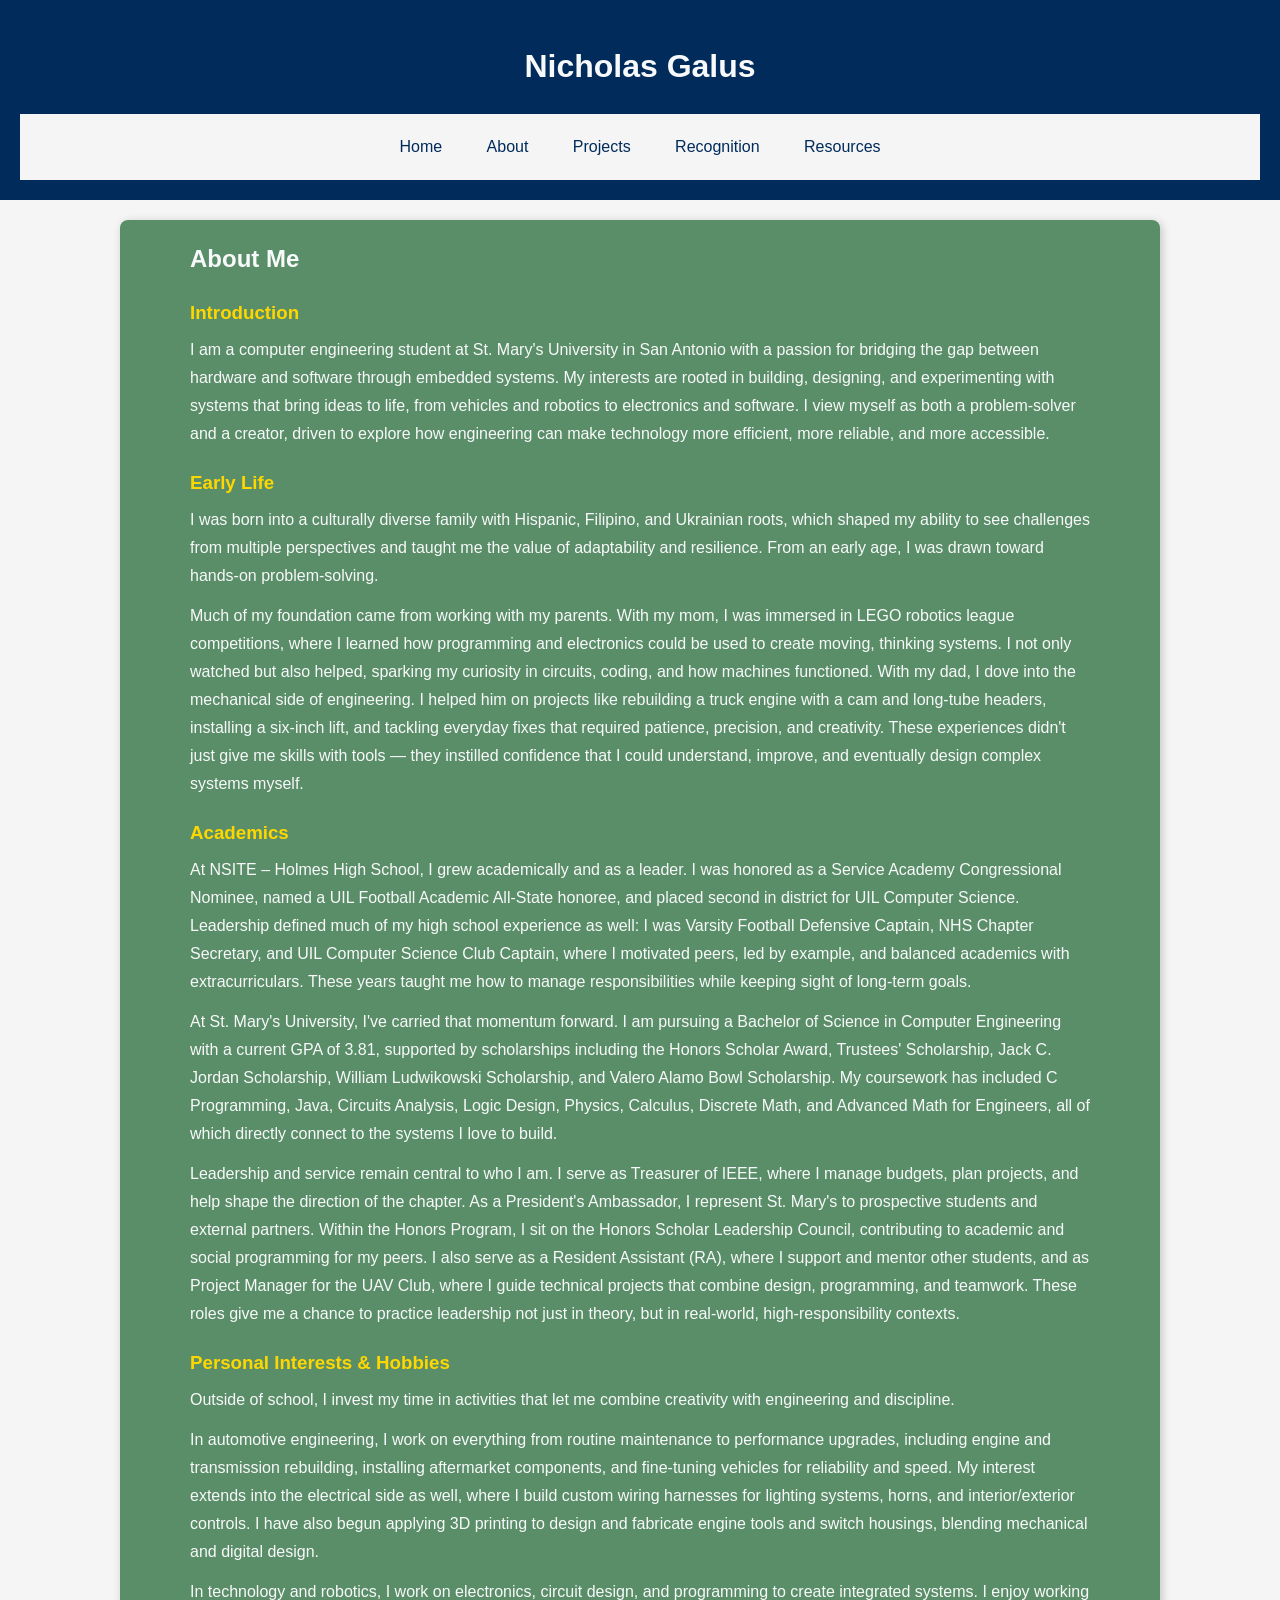
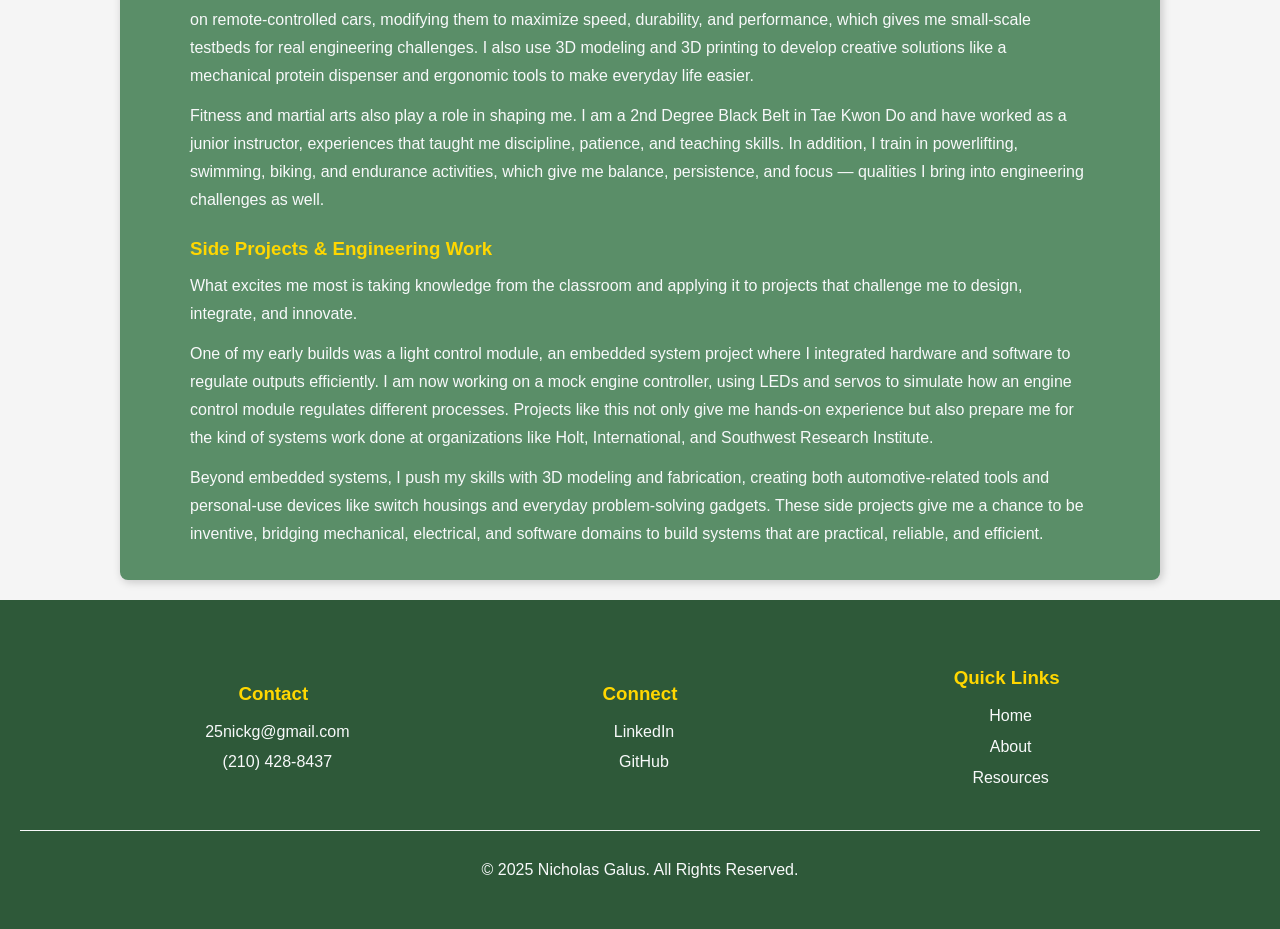
==== commit e7960a19: "Merge pull request #3 from ngalus47/ngalus47/project-page Add projects page and featured projects se" ====
--- a/about.html
+++ b/about.html
@@ -14,7 +14,6 @@
         <nav>
             <a href="index.html">Home</a>
             <a href="about.html">About</a>
-            <a href="experiences.html">Experiences</a>
             <a href="projects.html">Projects</a>
             <a href="awards.html">Recognition</a>
             <a href="resources.html">Resources</a>
--- a/resources/css/styles.css
+++ b/resources/css/styles.css
@@ -698,124 +698,3 @@
     margin: 0 auto;
   }
 }
-
-/* Experience Thumbnails */
-.experience-vertical-item.has-thumb {
-  display: flex;
-  gap: 20px;
-  align-items: flex-start;
-}
-
-.experience-body {
-  flex: 1;
-  min-width: 0;
-}
-
-/* Placeholder shows data-initials until an image is added */
-.experience-thumb {
-  position: relative;
-  flex: 0 0 120px;
-  width: 120px;
-  height: 120px;
-  border-radius: 8px;
-  overflow: hidden;
-  background: linear-gradient(135deg, #002b5b, #5a8e68);
-  box-shadow: 2px 2px 10px rgba(0, 0, 0, 0.2);
-  display: flex;
-  align-items: center;
-  justify-content: center;
-}
-
-.experience-thumb::before {
-  content: attr(data-initials);
-  color: #ffd700;
-  font-weight: bold;
-  font-size: 18px;
-  letter-spacing: 1px;
-}
-
-.experience-thumb img {
-  position: absolute;
-  inset: 0;
-  width: 100%;
-  height: 100%;
-  object-fit: cover;
-}
-
-/* Experience "View More Details" dropdown */
-.experience-details {
-  margin-top: 14px;
-  border-top: 1px solid rgba(248, 249, 250, 0.25);
-  padding-top: 10px;
-}
-
-.experience-details summary {
-  cursor: pointer;
-  color: #ffd700;
-  font-weight: bold;
-  font-size: 14px;
-  list-style: none;
-  user-select: none;
-}
-
-.experience-details summary::-webkit-details-marker {
-  display: none;
-}
-
-.experience-details summary::before {
-  content: "\25B8";
-  display: inline-block;
-  margin-right: 6px;
-  transition: transform 0.2s ease;
-}
-
-.experience-details[open] summary::before {
-  transform: rotate(90deg);
-}
-
-.experience-details[open] summary {
-  margin-bottom: 10px;
-}
-
-.experience-details-content p {
-  margin: 0 0 10px 0;
-  font-size: 14px;
-  line-height: 1.6;
-}
-
-.experience-details-content h4 {
-  margin: 14px 0 8px 0;
-  color: #ffd700;
-  font-size: 14px;
-}
-
-.experience-vertical-item .skill-tags {
-  list-style: none;
-  padding: 0;
-  margin: 0;
-  display: flex;
-  flex-wrap: wrap;
-  gap: 8px;
-}
-
-.experience-vertical-item .skill-tags li {
-  margin: 0;
-  background: #002b5b;
-  padding: 4px 10px;
-  border-radius: 12px;
-  font-size: 12px;
-}
-
-@media screen and (max-width: 768px) {
-  .experience-vertical-item.has-thumb {
-    flex-direction: column;
-    align-items: center;
-  }
-
-  .experience-thumb {
-    width: 100%;
-    max-width: 240px;
-    flex-basis: auto;
-    height: 140px;
-  }
-}
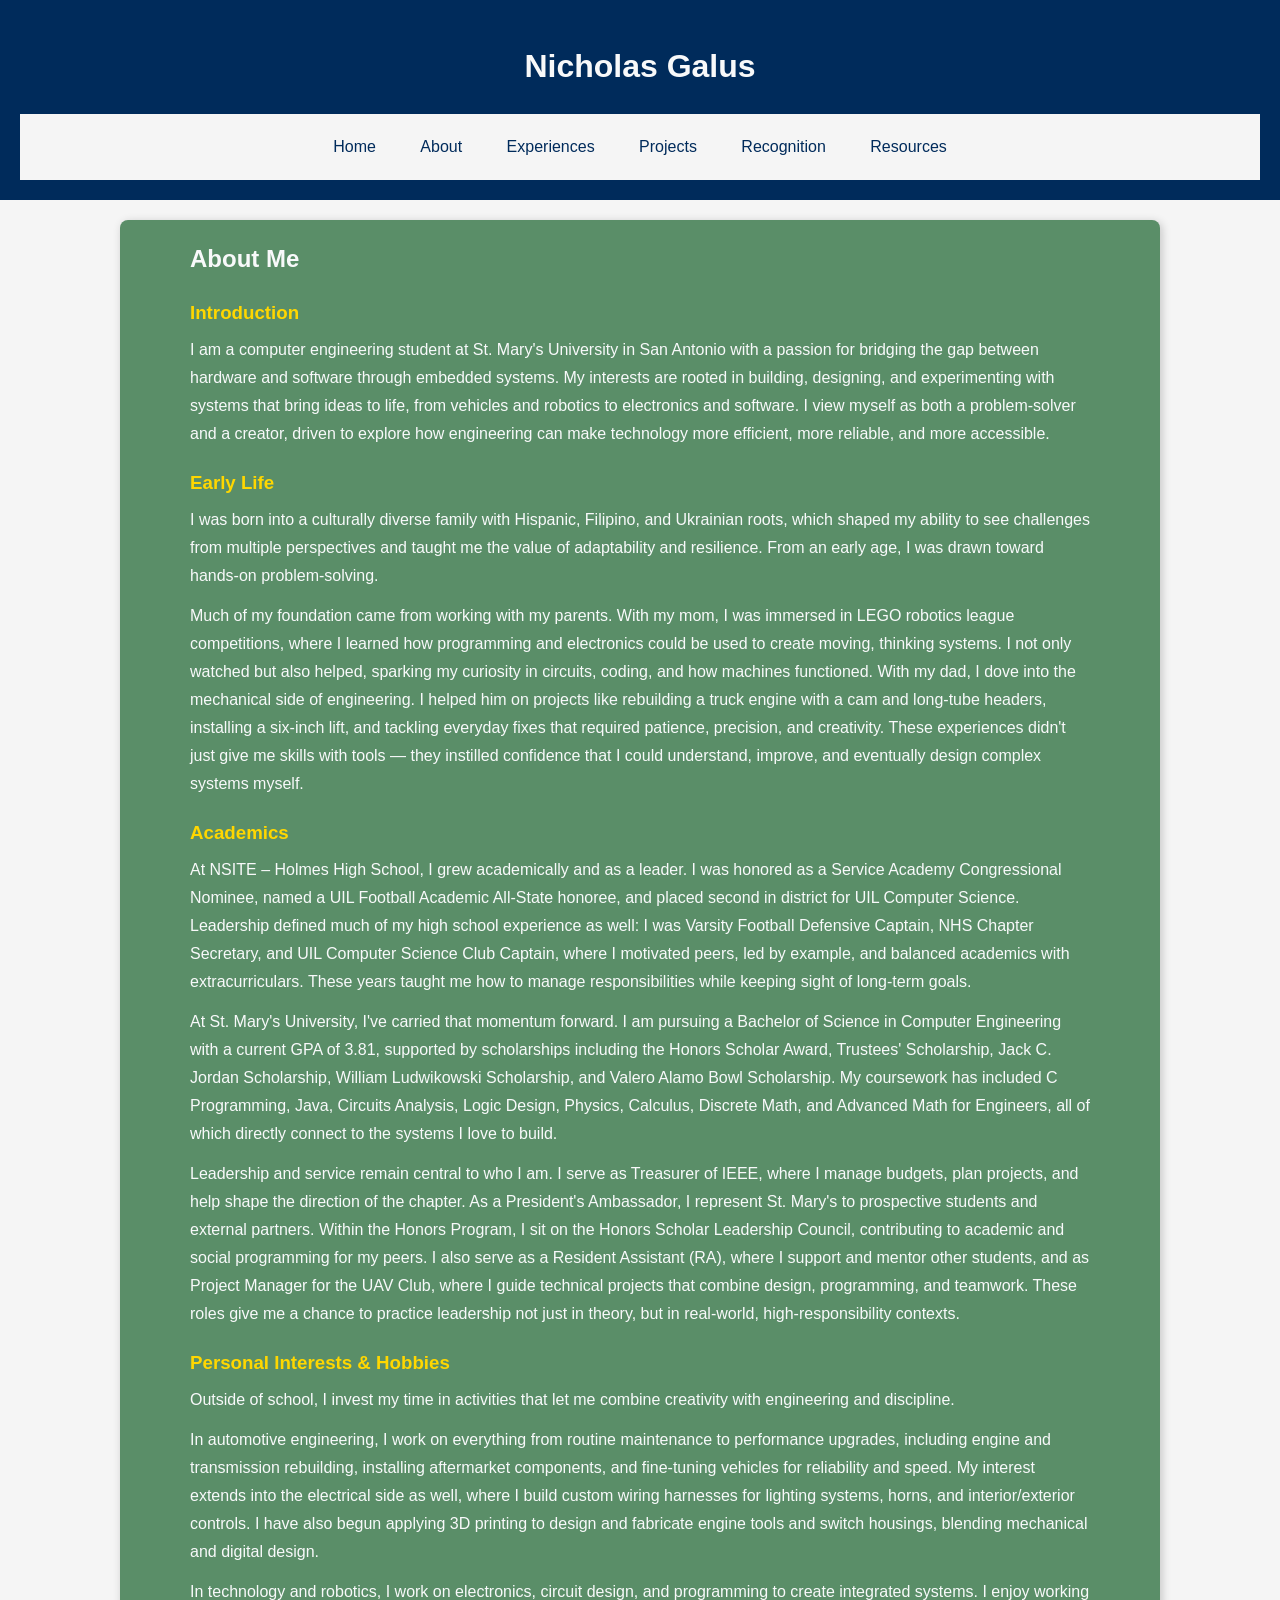
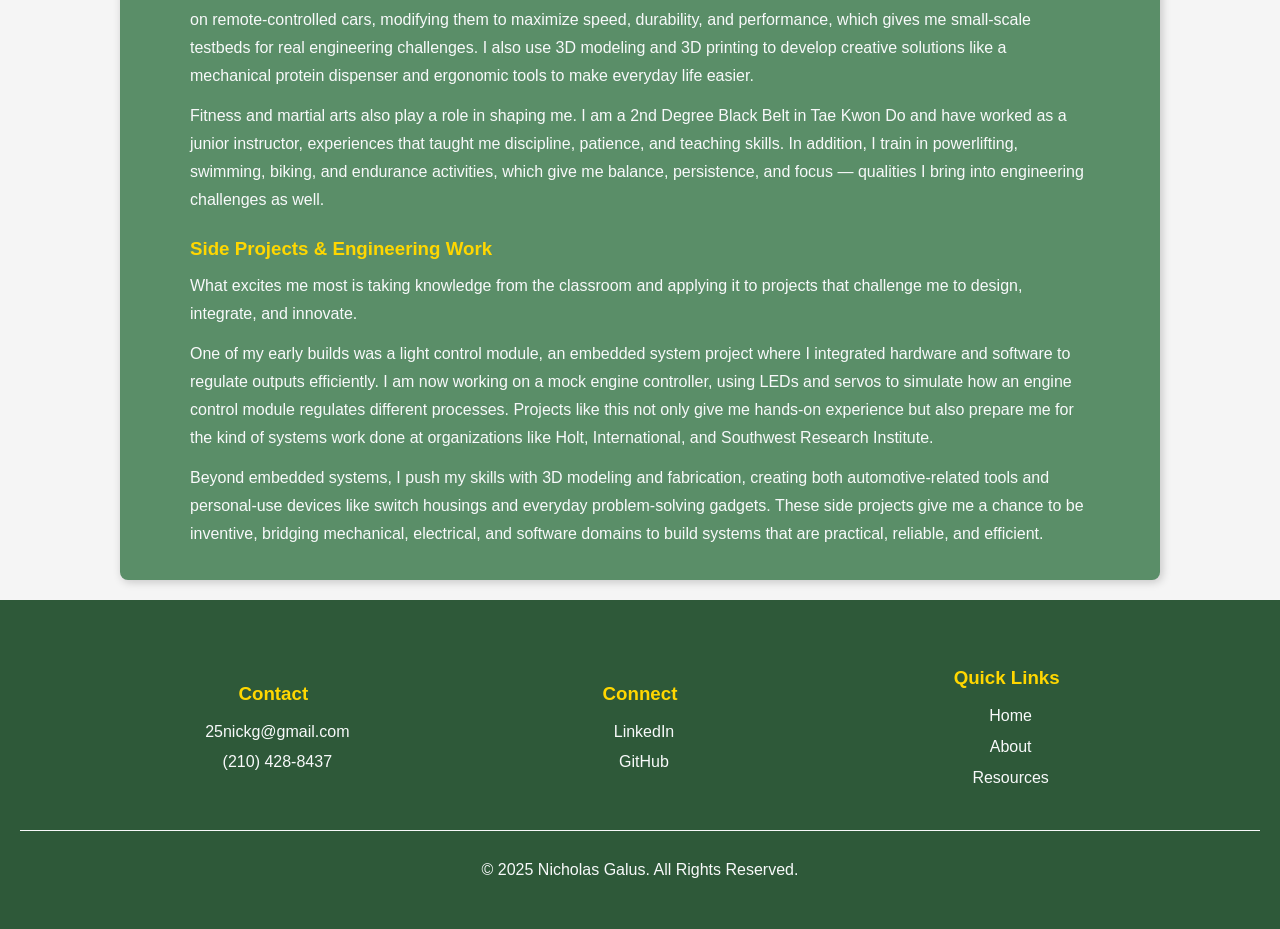
==== commit c01062c0: "Merge pull request #1 from ngalus47/ngalus47/expereinces Add experiences page with thumbnails and de" ====
--- a/about.html
+++ b/about.html
@@ -14,6 +14,7 @@
         <nav>
             <a href="index.html">Home</a>
             <a href="about.html">About</a>
+            <a href="experiences.html">Experiences</a>
             <a href="projects.html">Projects</a>
             <a href="awards.html">Recognition</a>
             <a href="resources.html">Resources</a>
--- a/resources/css/styles.css
+++ b/resources/css/styles.css
@@ -698,3 +698,124 @@
     margin: 0 auto;
   }
 }
+
+/* Experience Thumbnails */
+.experience-vertical-item.has-thumb {
+  display: flex;
+  gap: 20px;
+  align-items: flex-start;
+}
+
+.experience-body {
+  flex: 1;
+  min-width: 0;
+}
+
+/* Placeholder shows data-initials until an image is added */
+.experience-thumb {
+  position: relative;
+  flex: 0 0 120px;
+  width: 120px;
+  height: 120px;
+  border-radius: 8px;
+  overflow: hidden;
+  background: linear-gradient(135deg, #002b5b, #5a8e68);
+  box-shadow: 2px 2px 10px rgba(0, 0, 0, 0.2);
+  display: flex;
+  align-items: center;
+  justify-content: center;
+}
+
+.experience-thumb::before {
+  content: attr(data-initials);
+  color: #ffd700;
+  font-weight: bold;
+  font-size: 18px;
+  letter-spacing: 1px;
+}
+
+.experience-thumb img {
+  position: absolute;
+  inset: 0;
+  width: 100%;
+  height: 100%;
+  object-fit: cover;
+}
+
+/* Experience "View More Details" dropdown */
+.experience-details {
+  margin-top: 14px;
+  border-top: 1px solid rgba(248, 249, 250, 0.25);
+  padding-top: 10px;
+}
+
+.experience-details summary {
+  cursor: pointer;
+  color: #ffd700;
+  font-weight: bold;
+  font-size: 14px;
+  list-style: none;
+  user-select: none;
+}
+
+.experience-details summary::-webkit-details-marker {
+  display: none;
+}
+
+.experience-details summary::before {
+  content: "\25B8";
+  display: inline-block;
+  margin-right: 6px;
+  transition: transform 0.2s ease;
+}
+
+.experience-details[open] summary::before {
+  transform: rotate(90deg);
+}
+
+.experience-details[open] summary {
+  margin-bottom: 10px;
+}
+
+.experience-details-content p {
+  margin: 0 0 10px 0;
+  font-size: 14px;
+  line-height: 1.6;
+}
+
+.experience-details-content h4 {
+  margin: 14px 0 8px 0;
+  color: #ffd700;
+  font-size: 14px;
+}
+
+.experience-vertical-item .skill-tags {
+  list-style: none;
+  padding: 0;
+  margin: 0;
+  display: flex;
+  flex-wrap: wrap;
+  gap: 8px;
+}
+
+.experience-vertical-item .skill-tags li {
+  margin: 0;
+  background: #002b5b;
+  padding: 4px 10px;
+  border-radius: 12px;
+  font-size: 12px;
+}
+
+@media screen and (max-width: 768px) {
+  .experience-vertical-item.has-thumb {
+    flex-direction: column;
+    align-items: center;
+  }
+
+  .experience-thumb {
+    width: 100%;
+    max-width: 240px;
+    flex-basis: auto;
+    height: 140px;
+  }
+}
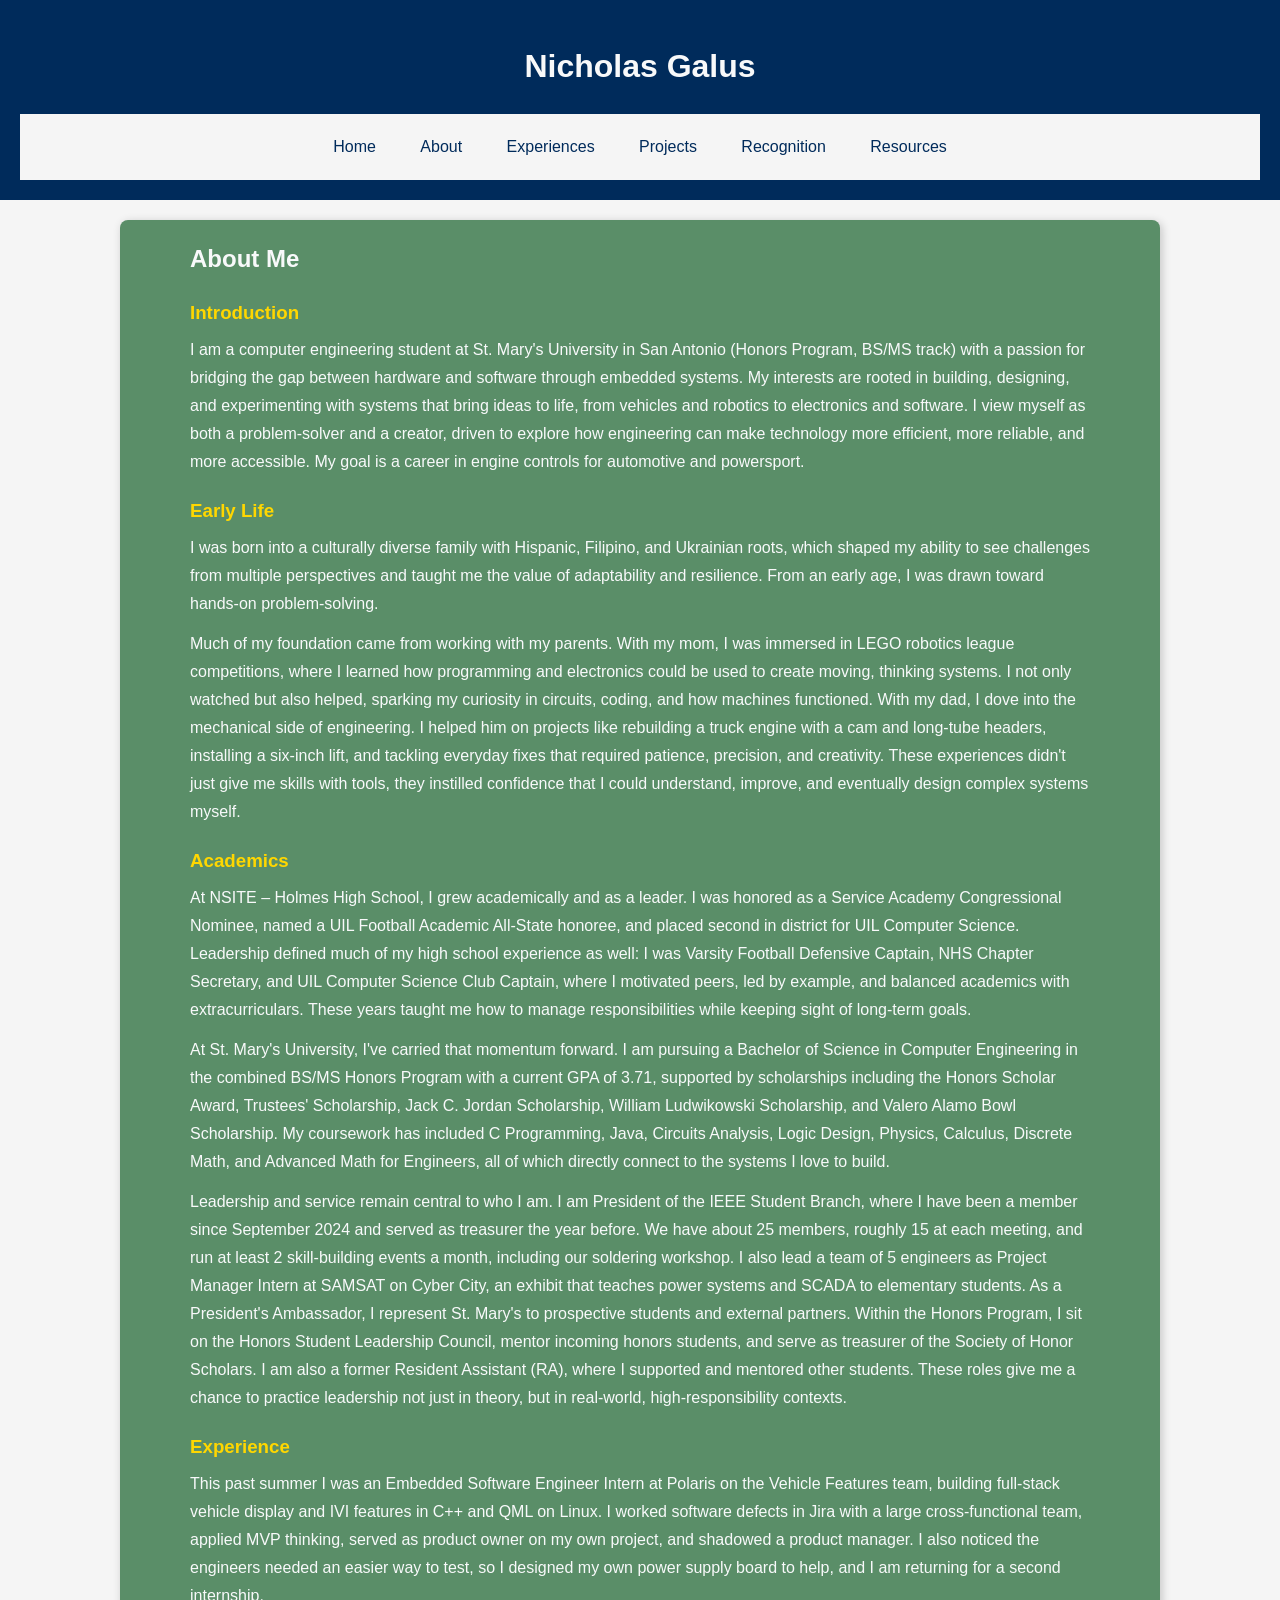
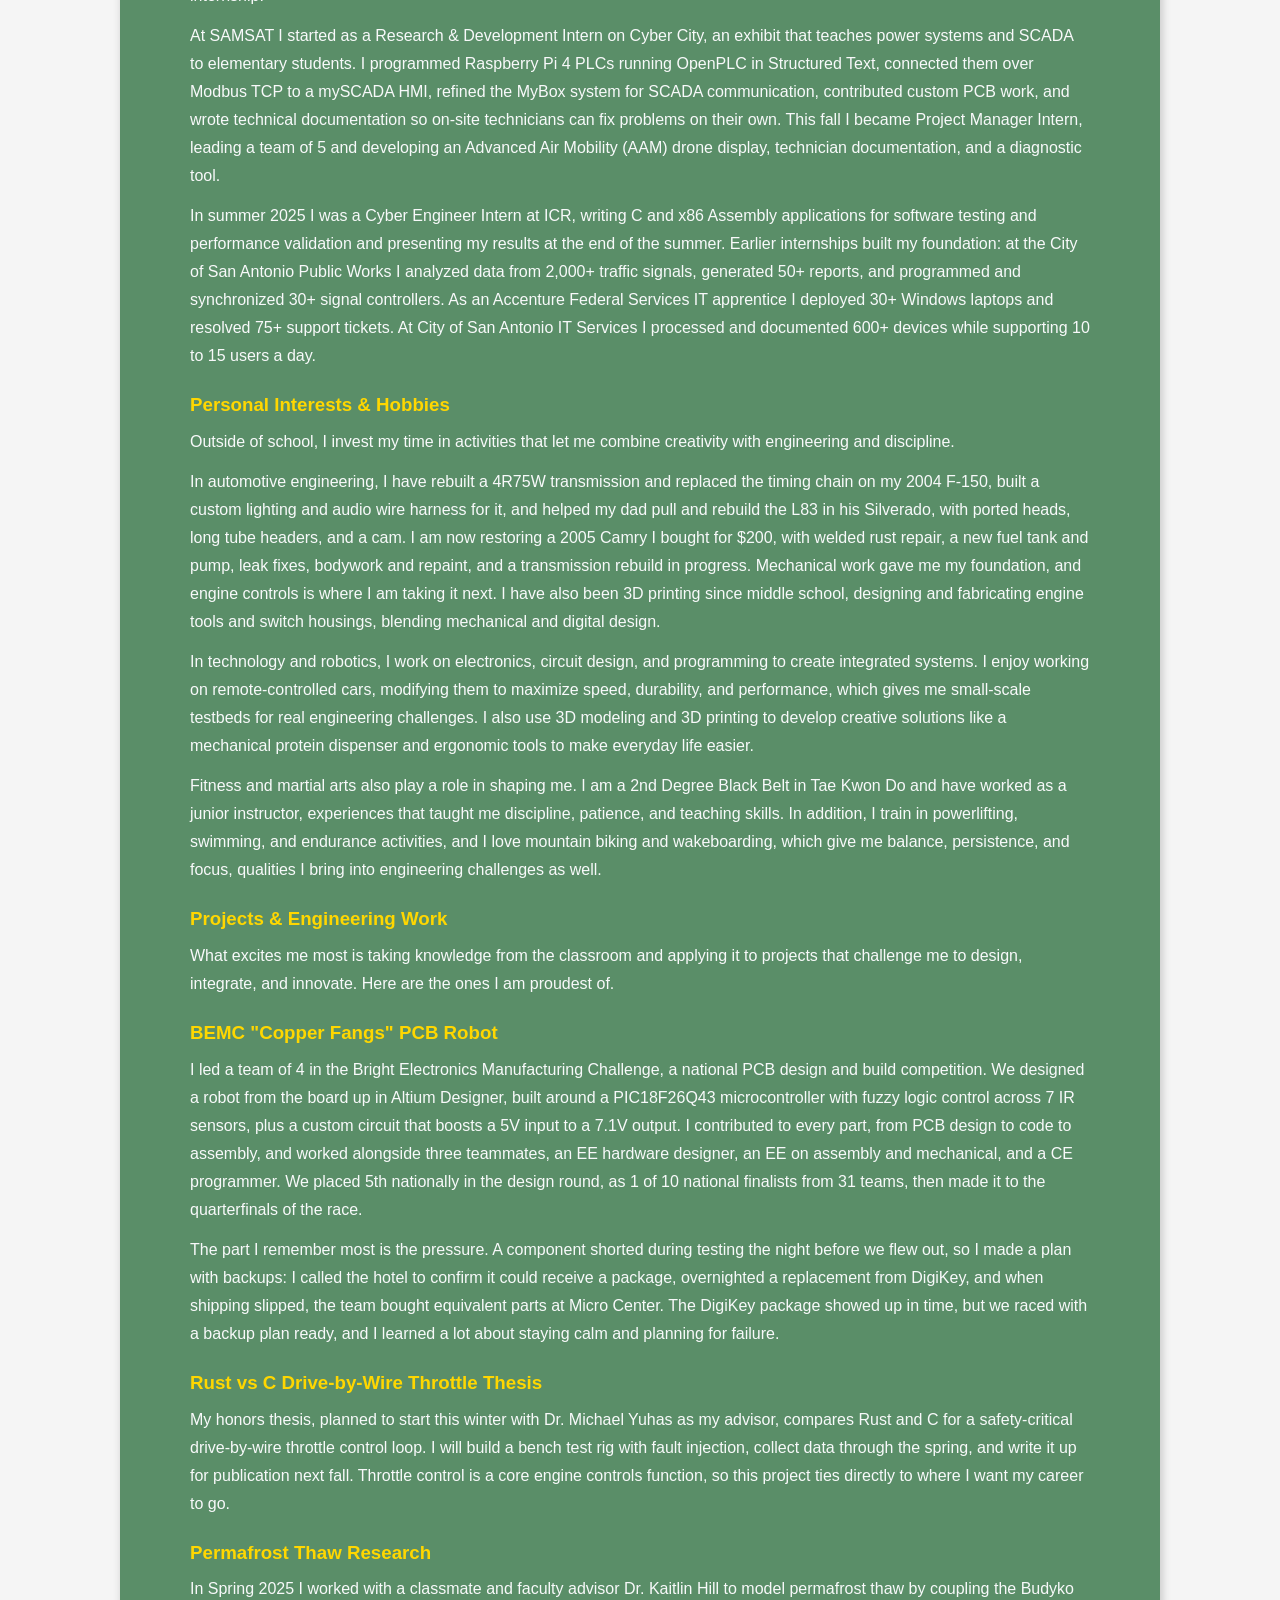
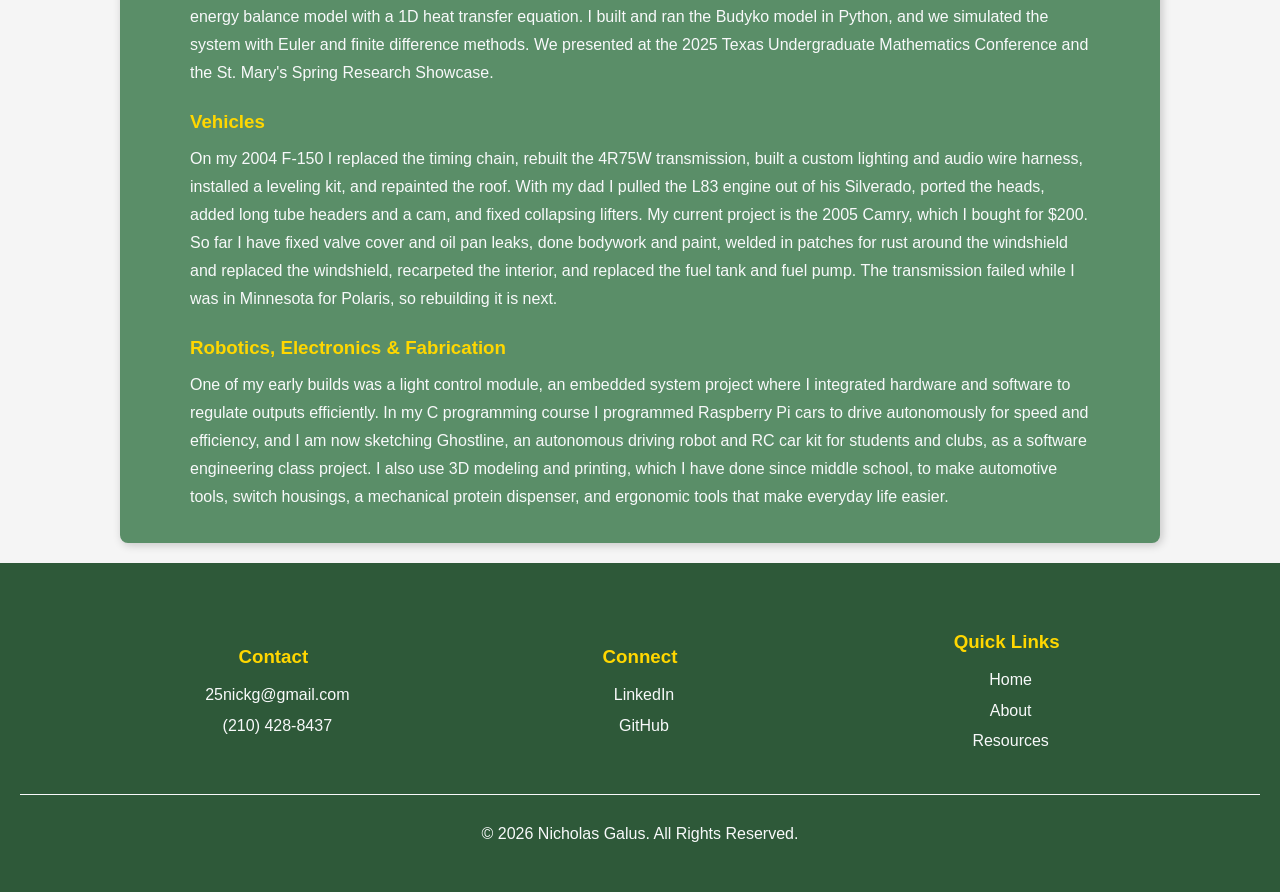
==== commit cd82cb87: "Update site content for Polaris, SAMSAT PM role, and new projects - Home: new About Me text, Polaris" ====
--- a/about.html
+++ b/about.html
@@ -25,10 +25,10 @@
         <article>
             <div>
                 <h2>About Me</h2>
-                
+
                 <h3>Introduction</h3>
                 <p>
-                    I am a computer engineering student at St. Mary's University in San Antonio with a passion for bridging the gap between hardware and software through embedded systems. My interests are rooted in building, designing, and experimenting with systems that bring ideas to life, from vehicles and robotics to electronics and software. I view myself as both a problem-solver and a creator, driven to explore how engineering can make technology more efficient, more reliable, and more accessible.
+                    I am a computer engineering student at St. Mary's University in San Antonio (Honors Program, BS/MS track) with a passion for bridging the gap between hardware and software through embedded systems. My interests are rooted in building, designing, and experimenting with systems that bring ideas to life, from vehicles and robotics to electronics and software. I view myself as both a problem-solver and a creator, driven to explore how engineering can make technology more efficient, more reliable, and more accessible. My goal is a career in engine controls for automotive and powersport.
                 </p>
 
                 <h3>Early Life</h3>
@@ -36,7 +36,7 @@
                     I was born into a culturally diverse family with Hispanic, Filipino, and Ukrainian roots, which shaped my ability to see challenges from multiple perspectives and taught me the value of adaptability and resilience. From an early age, I was drawn toward hands-on problem-solving.
                 </p>
                 <p>
-                    Much of my foundation came from working with my parents. With my mom, I was immersed in LEGO robotics league competitions, where I learned how programming and electronics could be used to create moving, thinking systems. I not only watched but also helped, sparking my curiosity in circuits, coding, and how machines functioned. With my dad, I dove into the mechanical side of engineering. I helped him on projects like rebuilding a truck engine with a cam and long-tube headers, installing a six-inch lift, and tackling everyday fixes that required patience, precision, and creativity. These experiences didn't just give me skills with tools — they instilled confidence that I could understand, improve, and eventually design complex systems myself.
+                    Much of my foundation came from working with my parents. With my mom, I was immersed in LEGO robotics league competitions, where I learned how programming and electronics could be used to create moving, thinking systems. I not only watched but also helped, sparking my curiosity in circuits, coding, and how machines functioned. With my dad, I dove into the mechanical side of engineering. I helped him on projects like rebuilding a truck engine with a cam and long-tube headers, installing a six-inch lift, and tackling everyday fixes that required patience, precision, and creativity. These experiences didn't just give me skills with tools, they instilled confidence that I could understand, improve, and eventually design complex systems myself.
                 </p>
 
                 <h3>Academics</h3>
@@ -44,10 +44,21 @@
                     At NSITE – Holmes High School, I grew academically and as a leader. I was honored as a Service Academy Congressional Nominee, named a UIL Football Academic All-State honoree, and placed second in district for UIL Computer Science. Leadership defined much of my high school experience as well: I was Varsity Football Defensive Captain, NHS Chapter Secretary, and UIL Computer Science Club Captain, where I motivated peers, led by example, and balanced academics with extracurriculars. These years taught me how to manage responsibilities while keeping sight of long-term goals.
                 </p>
                 <p>
-                    At St. Mary's University, I've carried that momentum forward. I am pursuing a Bachelor of Science in Computer Engineering with a current GPA of 3.81, supported by scholarships including the Honors Scholar Award, Trustees' Scholarship, Jack C. Jordan Scholarship, William Ludwikowski Scholarship, and Valero Alamo Bowl Scholarship. My coursework has included C Programming, Java, Circuits Analysis, Logic Design, Physics, Calculus, Discrete Math, and Advanced Math for Engineers, all of which directly connect to the systems I love to build.
+                    At St. Mary's University, I've carried that momentum forward. I am pursuing a Bachelor of Science in Computer Engineering in the combined BS/MS Honors Program with a current GPA of 3.71, supported by scholarships including the Honors Scholar Award, Trustees' Scholarship, Jack C. Jordan Scholarship, William Ludwikowski Scholarship, and Valero Alamo Bowl Scholarship. My coursework has included C Programming, Java, Circuits Analysis, Logic Design, Physics, Calculus, Discrete Math, and Advanced Math for Engineers, all of which directly connect to the systems I love to build.
                 </p>
                 <p>
-                    Leadership and service remain central to who I am. I serve as Treasurer of IEEE, where I manage budgets, plan projects, and help shape the direction of the chapter. As a President's Ambassador, I represent St. Mary's to prospective students and external partners. Within the Honors Program, I sit on the Honors Scholar Leadership Council, contributing to academic and social programming for my peers. I also serve as a Resident Assistant (RA), where I support and mentor other students, and as Project Manager for the UAV Club, where I guide technical projects that combine design, programming, and teamwork. These roles give me a chance to practice leadership not just in theory, but in real-world, high-responsibility contexts.
+                    Leadership and service remain central to who I am. I am President of the IEEE Student Branch, where I have been a member since September 2024 and served as treasurer the year before. We have about 25 members, roughly 15 at each meeting, and run at least 2 skill-building events a month, including our soldering workshop. I also lead a team of 5 engineers as Project Manager Intern at SAMSAT on Cyber City, an exhibit that teaches power systems and SCADA to elementary students. As a President's Ambassador, I represent St. Mary's to prospective students and external partners. Within the Honors Program, I sit on the Honors Student Leadership Council, mentor incoming honors students, and serve as treasurer of the Society of Honor Scholars. I am also a former Resident Assistant (RA), where I supported and mentored other students. These roles give me a chance to practice leadership not just in theory, but in real-world, high-responsibility contexts.
+                </p>
+
+                <h3>Experience</h3>
+                <p>
+                    This past summer I was an Embedded Software Engineer Intern at Polaris on the Vehicle Features team, building full-stack vehicle display and IVI features in C++ and QML on Linux. I worked software defects in Jira with a large cross-functional team, applied MVP thinking, served as product owner on my own project, and shadowed a product manager. I also noticed the engineers needed an easier way to test, so I designed my own power supply board to help, and I am returning for a second internship.
+                </p>
+                <p>
+                    At SAMSAT I started as a Research &amp; Development Intern on Cyber City, an exhibit that teaches power systems and SCADA to elementary students. I programmed Raspberry Pi 4 PLCs running OpenPLC in Structured Text, connected them over Modbus TCP to a mySCADA HMI, refined the MyBox system for SCADA communication, contributed custom PCB work, and wrote technical documentation so on-site technicians can fix problems on their own. This fall I became Project Manager Intern, leading a team of 5 and developing an Advanced Air Mobility (AAM) drone display, technician documentation, and a diagnostic tool.
+                </p>
+                <p>
+                    In summer 2025 I was a Cyber Engineer Intern at ICR, writing C and x86 Assembly applications for software testing and performance validation and presenting my results at the end of the summer. Earlier internships built my foundation: at the City of San Antonio Public Works I analyzed data from 2,000+ traffic signals, generated 50+ reports, and programmed and synchronized 30+ signal controllers. As an Accenture Federal Services IT apprentice I deployed 30+ Windows laptops and resolved 75+ support tickets. At City of San Antonio IT Services I processed and documented 600+ devices while supporting 10 to 15 users a day.
                 </p>
 
                 <h3>Personal Interests & Hobbies</h3>
@@ -55,24 +66,46 @@
                     Outside of school, I invest my time in activities that let me combine creativity with engineering and discipline.
                 </p>
                 <p>
-                    In automotive engineering, I work on everything from routine maintenance to performance upgrades, including engine and transmission rebuilding, installing aftermarket components, and fine-tuning vehicles for reliability and speed. My interest extends into the electrical side as well, where I build custom wiring harnesses for lighting systems, horns, and interior/exterior controls. I have also begun applying 3D printing to design and fabricate engine tools and switch housings, blending mechanical and digital design.
+                    In automotive engineering, I have rebuilt a 4R75W transmission and replaced the timing chain on my 2004 F-150, built a custom lighting and audio wire harness for it, and helped my dad pull and rebuild the L83 in his Silverado, with ported heads, long tube headers, and a cam. I am now restoring a 2005 Camry I bought for $200, with welded rust repair, a new fuel tank and pump, leak fixes, bodywork and repaint, and a transmission rebuild in progress. Mechanical work gave me my foundation, and engine controls is where I am taking it next. I have also been 3D printing since middle school, designing and fabricating engine tools and switch housings, blending mechanical and digital design.
                 </p>
                 <p>
                     In technology and robotics, I work on electronics, circuit design, and programming to create integrated systems. I enjoy working on remote-controlled cars, modifying them to maximize speed, durability, and performance, which gives me small-scale testbeds for real engineering challenges. I also use 3D modeling and 3D printing to develop creative solutions like a mechanical protein dispenser and ergonomic tools to make everyday life easier.
                 </p>
                 <p>
-                    Fitness and martial arts also play a role in shaping me. I am a 2nd Degree Black Belt in Tae Kwon Do and have worked as a junior instructor, experiences that taught me discipline, patience, and teaching skills. In addition, I train in powerlifting, swimming, biking, and endurance activities, which give me balance, persistence, and focus — qualities I bring into engineering challenges as well.
+                    Fitness and martial arts also play a role in shaping me. I am a 2nd Degree Black Belt in Tae Kwon Do and have worked as a junior instructor, experiences that taught me discipline, patience, and teaching skills. In addition, I train in powerlifting, swimming, and endurance activities, and I love mountain biking and wakeboarding, which give me balance, persistence, and focus, qualities I bring into engineering challenges as well.
                 </p>
 
-                <h3>Side Projects & Engineering Work</h3>
+                <h3>Projects &amp; Engineering Work</h3>
                 <p>
-                    What excites me most is taking knowledge from the classroom and applying it to projects that challenge me to design, integrate, and innovate.
+                    What excites me most is taking knowledge from the classroom and applying it to projects that challenge me to design, integrate, and innovate. Here are the ones I am proudest of.
+                </p>
+
+                <h3>BEMC "Copper Fangs" PCB Robot</h3>
+                <p>
+                    I led a team of 4 in the Bright Electronics Manufacturing Challenge, a national PCB design and build competition. We designed a robot from the board up in Altium Designer, built around a PIC18F26Q43 microcontroller with fuzzy logic control across 7 IR sensors, plus a custom circuit that boosts a 5V input to a 7.1V output. I contributed to every part, from PCB design to code to assembly, and worked alongside three teammates, an EE hardware designer, an EE on assembly and mechanical, and a CE programmer. We placed 5th nationally in the design round, as 1 of 10 national finalists from 31 teams, then made it to the quarterfinals of the race.
                 </p>
                 <p>
-                    One of my early builds was a light control module, an embedded system project where I integrated hardware and software to regulate outputs efficiently. I am now working on a mock engine controller, using LEDs and servos to simulate how an engine control module regulates different processes. Projects like this not only give me hands-on experience but also prepare me for the kind of systems work done at organizations like Holt, International, and Southwest Research Institute.
+                    The part I remember most is the pressure. A component shorted during testing the night before we flew out, so I made a plan with backups: I called the hotel to confirm it could receive a package, overnighted a replacement from DigiKey, and when shipping slipped, the team bought equivalent parts at Micro Center. The DigiKey package showed up in time, but we raced with a backup plan ready, and I learned a lot about staying calm and planning for failure.
                 </p>
+
+                <h3>Rust vs C Drive-by-Wire Throttle Thesis</h3>
                 <p>
-                    Beyond embedded systems, I push my skills with 3D modeling and fabrication, creating both automotive-related tools and personal-use devices like switch housings and everyday problem-solving gadgets. These side projects give me a chance to be inventive, bridging mechanical, electrical, and software domains to build systems that are practical, reliable, and efficient.
+                    My honors thesis, planned to start this winter with Dr. Michael Yuhas as my advisor, compares Rust and C for a safety-critical drive-by-wire throttle control loop. I will build a bench test rig with fault injection, collect data through the spring, and write it up for publication next fall. Throttle control is a core engine controls function, so this project ties directly to where I want my career to go.
+                </p>
+
+                <h3>Permafrost Thaw Research</h3>
+                <p>
+                    In Spring 2025 I worked with a classmate and faculty advisor Dr. Kaitlin Hill to model permafrost thaw by coupling the Budyko energy balance model with a 1D heat transfer equation. I built and ran the Budyko model in Python, and we simulated the system with Euler and finite difference methods. We presented at the 2025 Texas Undergraduate Mathematics Conference and the St. Mary's Spring Research Showcase.
+                </p>
+
+                <h3>Vehicles</h3>
+                <p>
+                    On my 2004 F-150 I replaced the timing chain, rebuilt the 4R75W transmission, built a custom lighting and audio wire harness, installed a leveling kit, and repainted the roof. With my dad I pulled the L83 engine out of his Silverado, ported the heads, added long tube headers and a cam, and fixed collapsing lifters. My current project is the 2005 Camry, which I bought for $200. So far I have fixed valve cover and oil pan leaks, done bodywork and paint, welded in patches for rust around the windshield and replaced the windshield, recarpeted the interior, and replaced the fuel tank and fuel pump. The transmission failed while I was in Minnesota for Polaris, so rebuilding it is next.
+                </p>
+
+                <h3>Robotics, Electronics &amp; Fabrication</h3>
+                <p>
+                    One of my early builds was a light control module, an embedded system project where I integrated hardware and software to regulate outputs efficiently. In my C programming course I programmed Raspberry Pi cars to drive autonomously for speed and efficiency, and I am now sketching Ghostline, an autonomous driving robot and RC car kit for students and clubs, as a software engineering class project. I also use 3D modeling and printing, which I have done since middle school, to make automotive tools, switch housings, a mechanical protein dispenser, and ergonomic tools that make everyday life easier.
                 </p>
             </div>
         </article>
@@ -113,7 +146,7 @@
 
         <!-- Copyright Notice -->
         <div class="footer-bottom">
-            <p>&copy; 2025 Nicholas Galus. All Rights Reserved.</p>
+            <p>&copy; 2026 Nicholas Galus. All Rights Reserved.</p>
         </div>
     </footer>
 
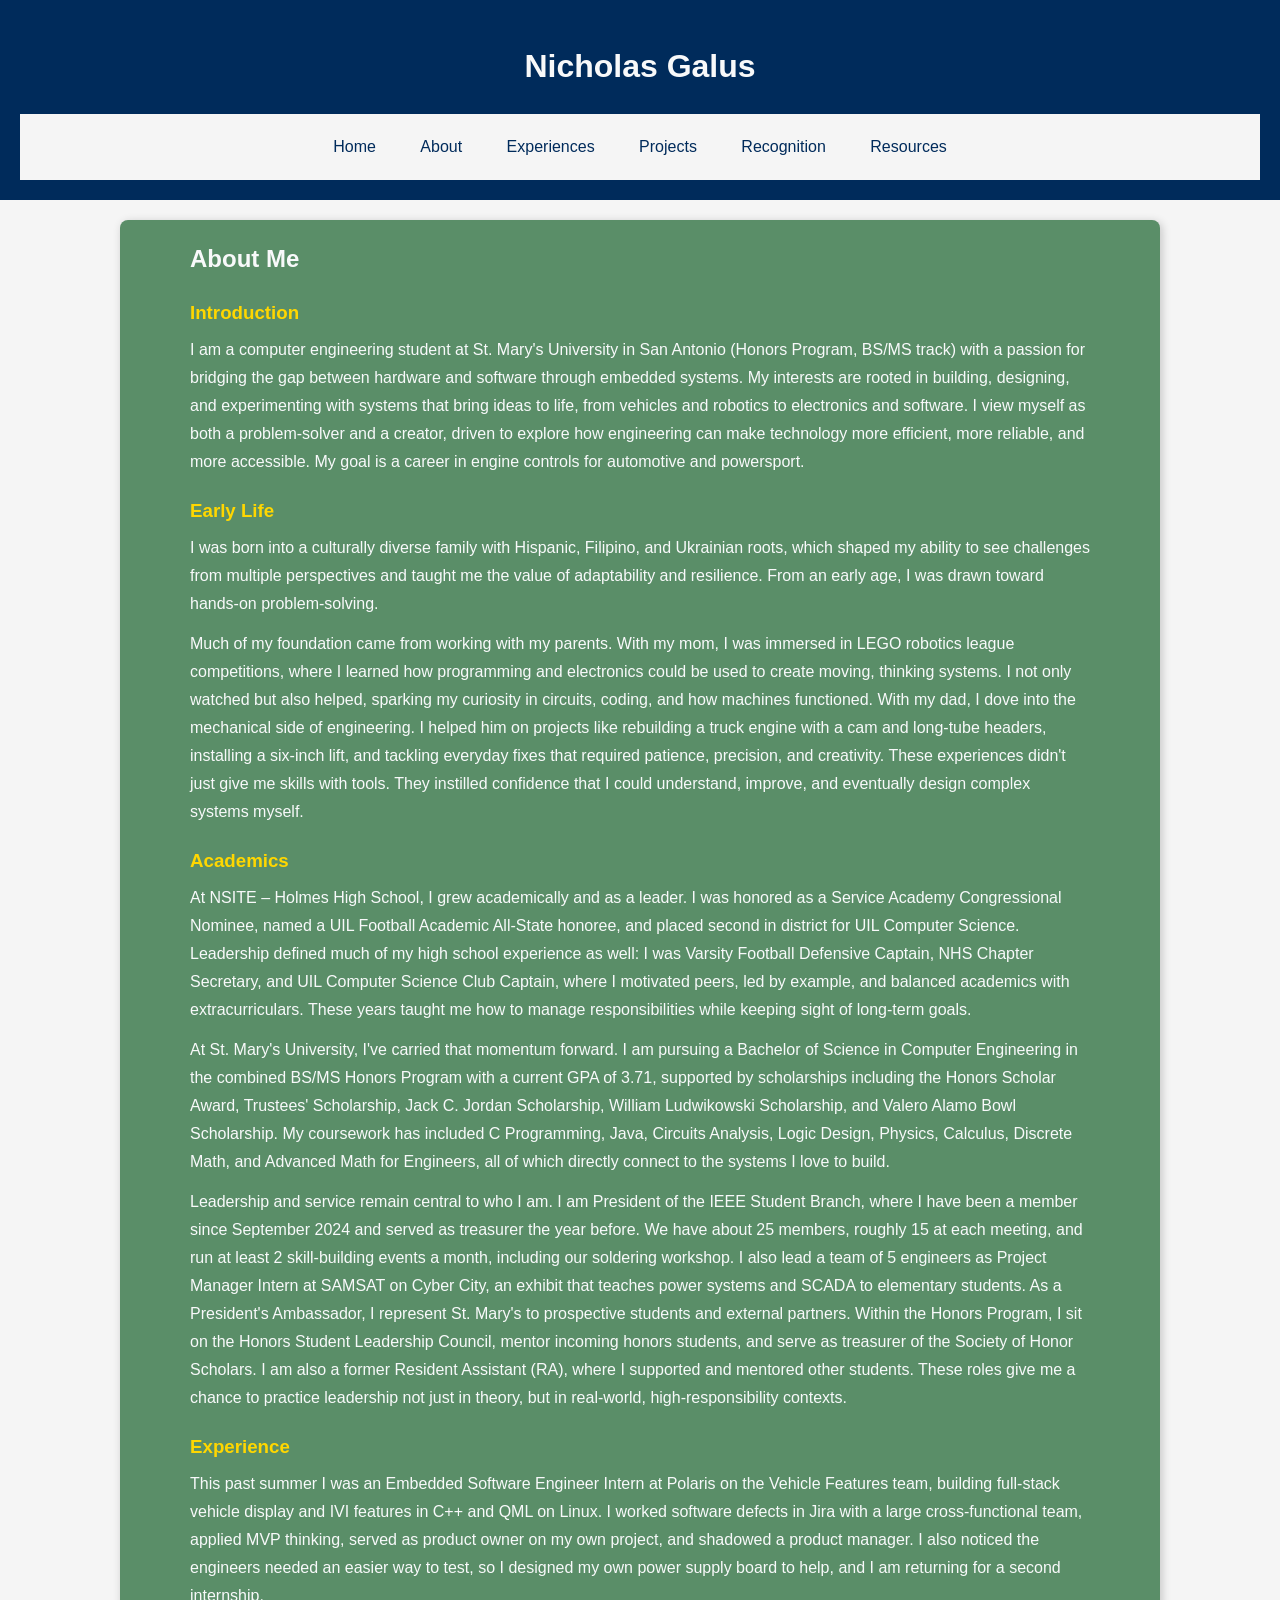
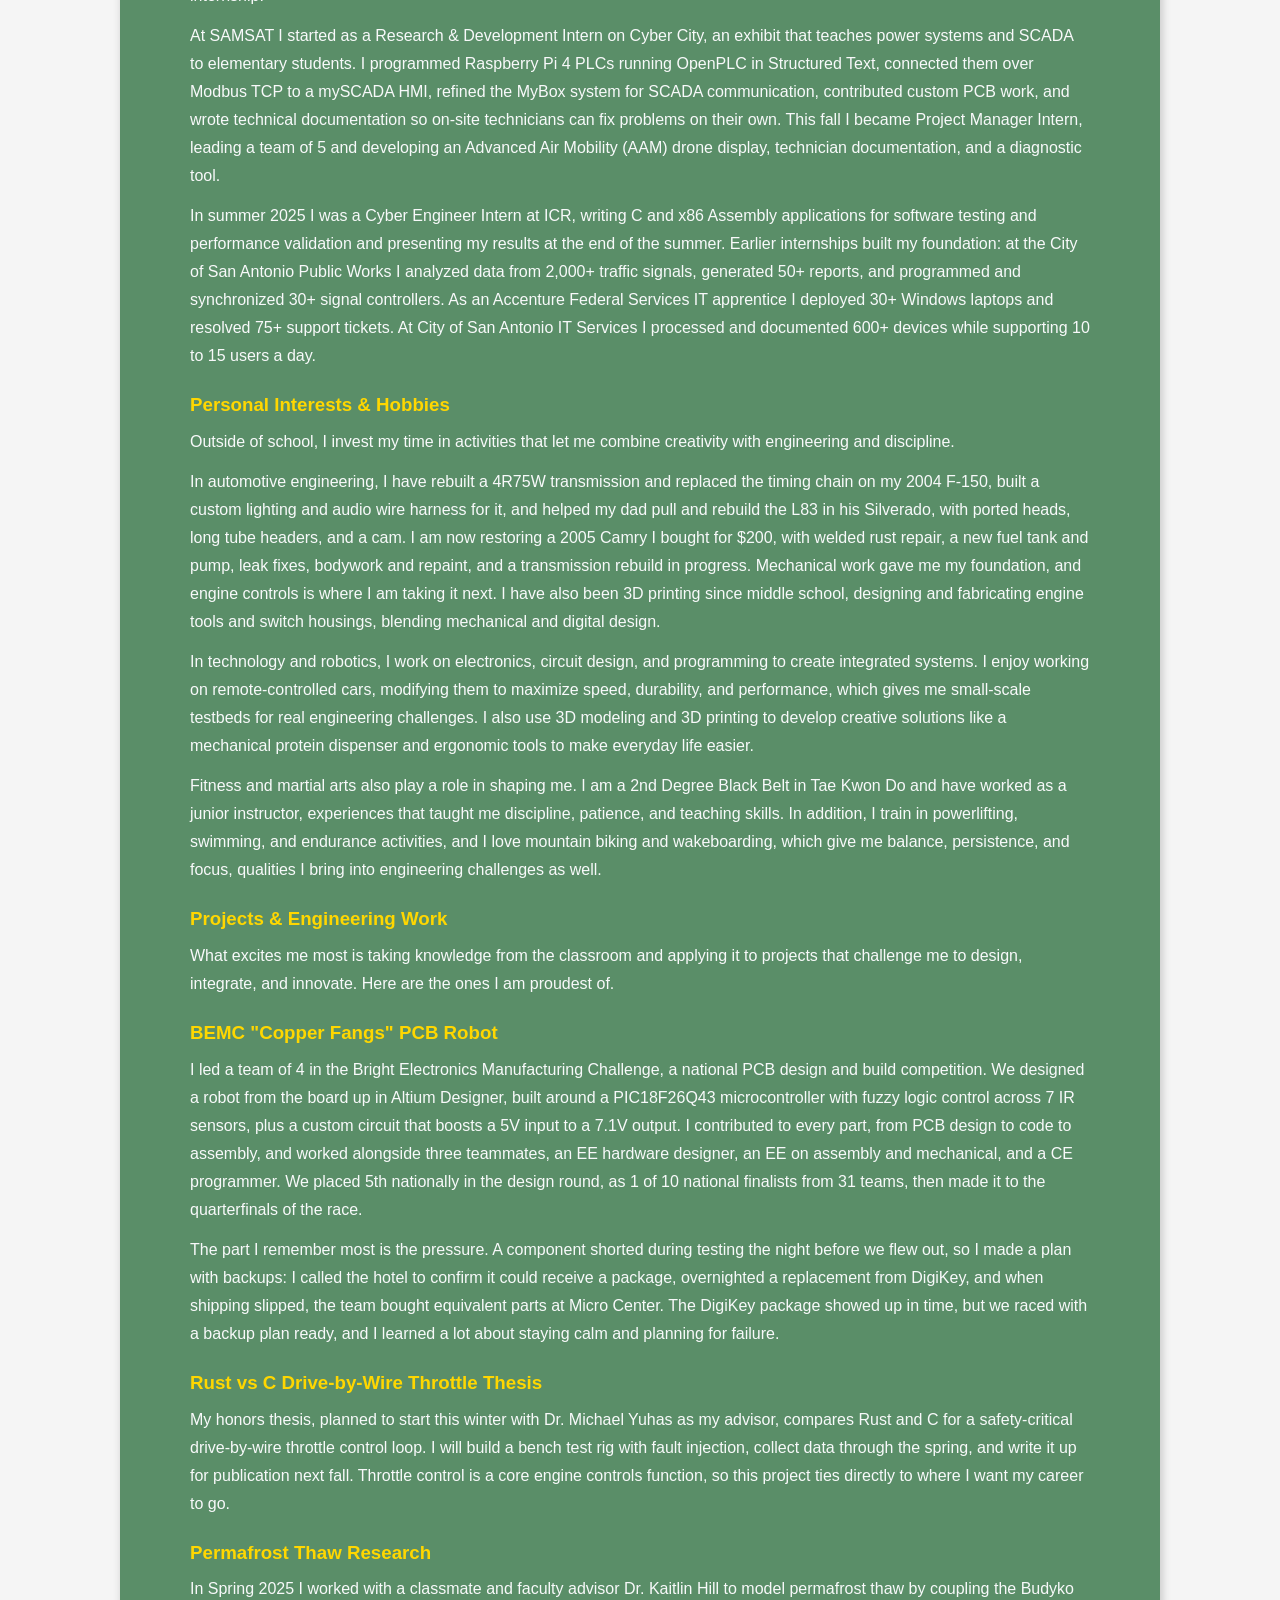
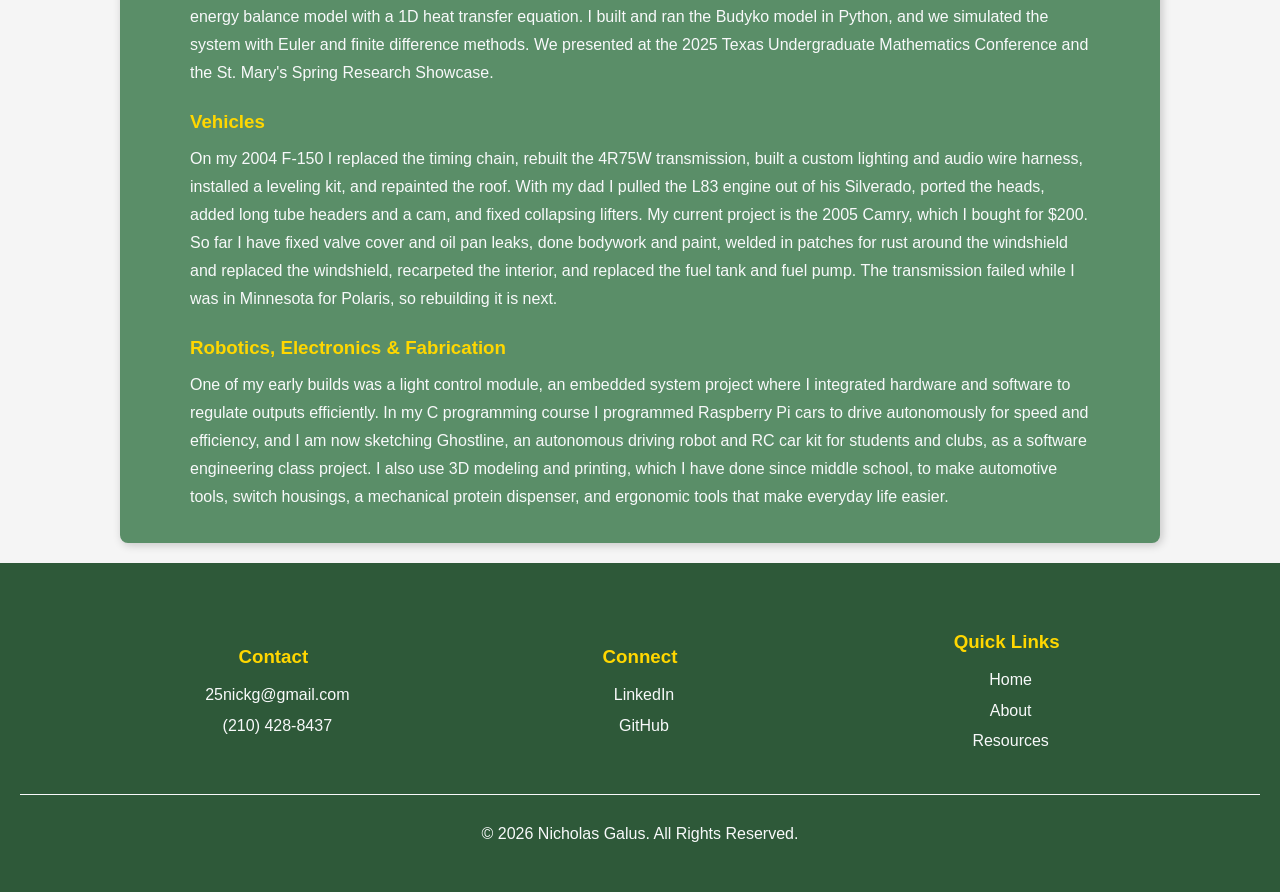
==== commit e160a108: "Replace em dashes in about.html Co-Authored-By: Claude Opus 5.5 <noreply@anthropic.com>" ====
--- a/about.html
+++ b/about.html
@@ -36,7 +36,7 @@
                     I was born into a culturally diverse family with Hispanic, Filipino, and Ukrainian roots, which shaped my ability to see challenges from multiple perspectives and taught me the value of adaptability and resilience. From an early age, I was drawn toward hands-on problem-solving.
                 </p>
                 <p>
-                    Much of my foundation came from working with my parents. With my mom, I was immersed in LEGO robotics league competitions, where I learned how programming and electronics could be used to create moving, thinking systems. I not only watched but also helped, sparking my curiosity in circuits, coding, and how machines functioned. With my dad, I dove into the mechanical side of engineering. I helped him on projects like rebuilding a truck engine with a cam and long-tube headers, installing a six-inch lift, and tackling everyday fixes that required patience, precision, and creativity. These experiences didn't just give me skills with tools, they instilled confidence that I could understand, improve, and eventually design complex systems myself.
+                    Much of my foundation came from working with my parents. With my mom, I was immersed in LEGO robotics league competitions, where I learned how programming and electronics could be used to create moving, thinking systems. I not only watched but also helped, sparking my curiosity in circuits, coding, and how machines functioned. With my dad, I dove into the mechanical side of engineering. I helped him on projects like rebuilding a truck engine with a cam and long-tube headers, installing a six-inch lift, and tackling everyday fixes that required patience, precision, and creativity. These experiences didn't just give me skills with tools. They instilled confidence that I could understand, improve, and eventually design complex systems myself.
                 </p>
 
                 <h3>Academics</h3>
--- a/resources/css/styles.css
+++ b/resources/css/styles.css
@@ -742,6 +742,14 @@
   object-fit: cover;
 }
 
+/* Company logos: show the whole logo on a white tile instead of cropping */
+.experience-thumb img.logo {
+  box-sizing: border-box;
+  object-fit: contain;
+  padding: 14px;
+  background: #fff;
+}
+
 /* Experience "View More Details" dropdown */
 .experience-details {
   margin-top: 14px;
